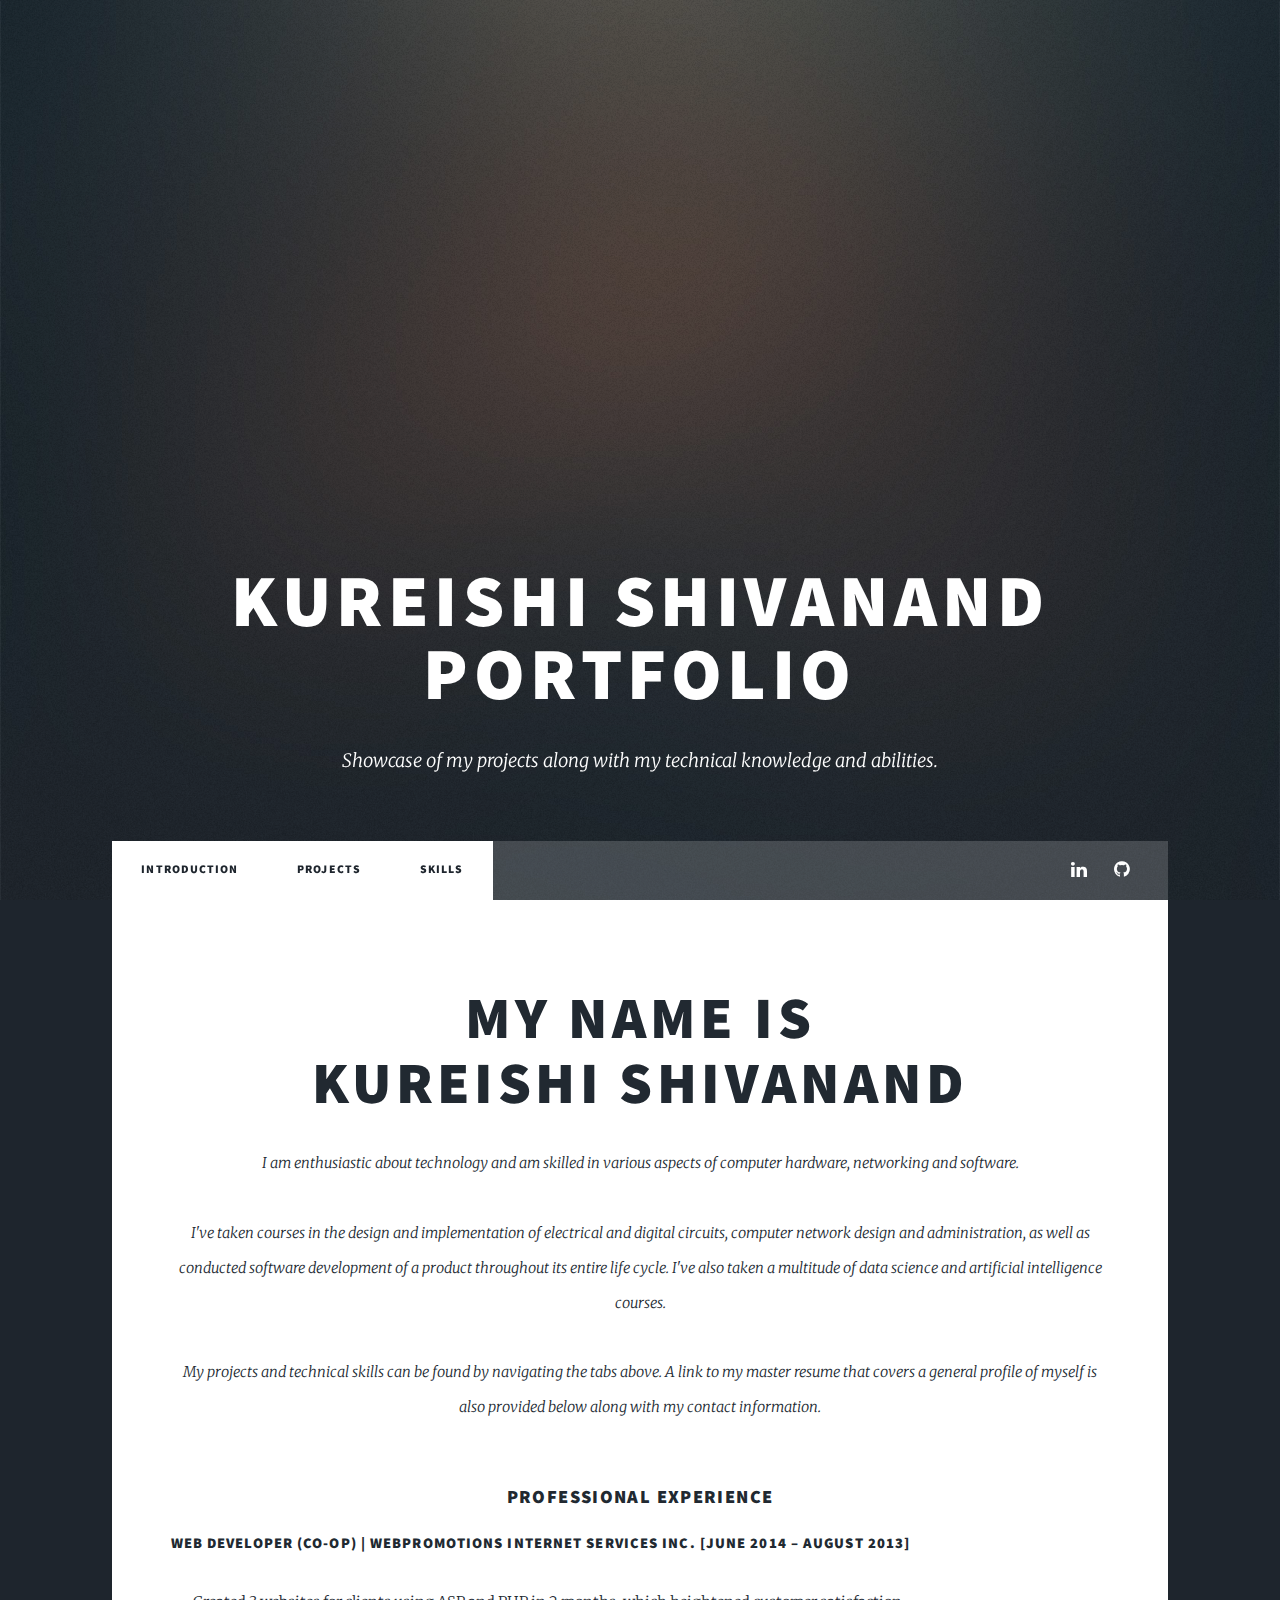
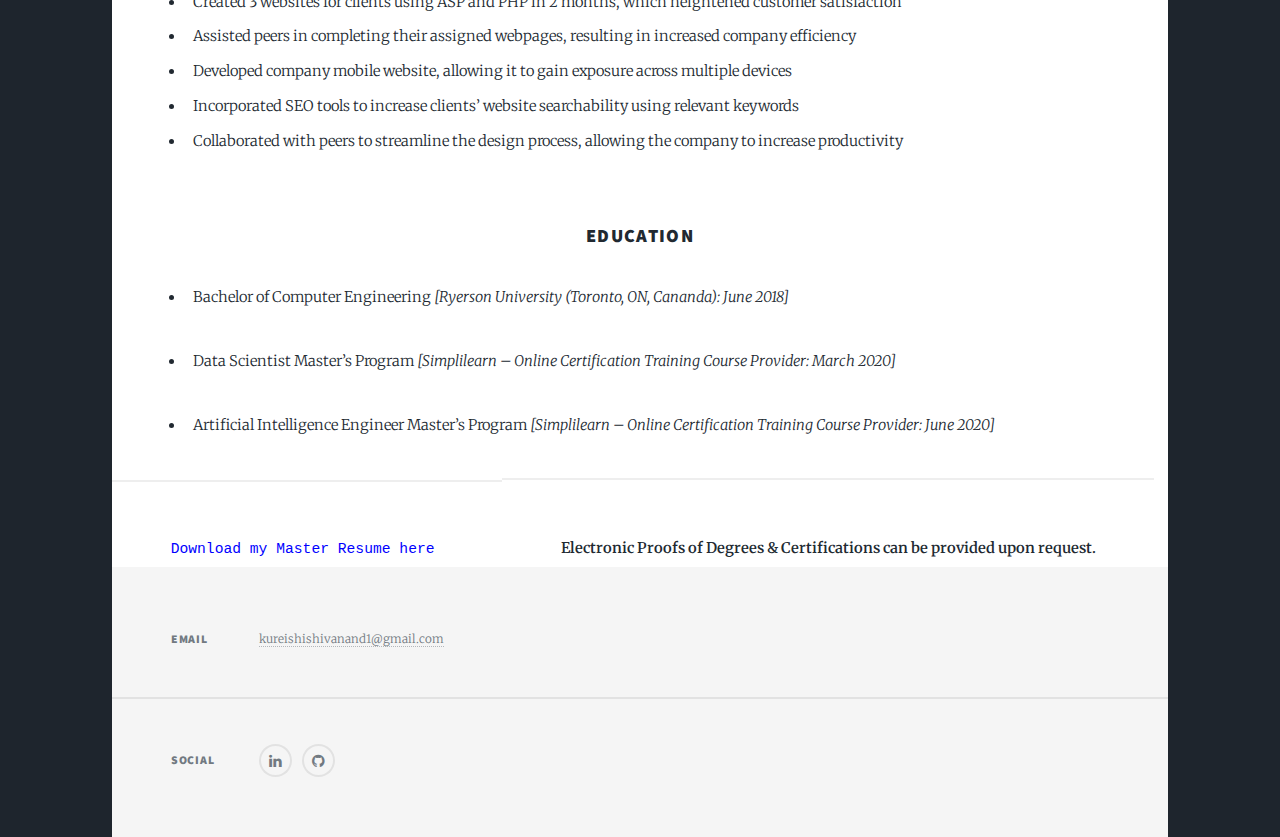
==== index.html @ e2139a53 "add note" ====
<!DOCTYPE html>
<!--
	Massively by HTML5 UP
	html5up.net | @ajlkn
	Free for personal and commercial use under the CCA 3.0 license (html5up.net/license)
-->
<html>

<head>
  <title>Kureishi Shivanand - Introduction</title>
  <meta charset="utf-8" />
  <meta name="viewport" content="width=device-width, initial-scale=1, user-scalable=no" />
  <link rel="shortcut icon" type="image/x-icon" href="favicon.ico" />
  <link rel="stylesheet" href="assets/css/main.css" />
  <noscript>
    <link rel="stylesheet" href="assets/css/noscript.css" /></noscript>
</head>

<body class="is-preload">
  <!-- Wrapper -->
  <div id="wrapper" class="fade-in">
    <!-- Intro -->
    <div id="intro">
      <h1>Kureishi Shivanand<br /> Portfolio</h1>
      <p>Showcase of my projects along with my technical knowledge and abilities.</p>
      <!-- <ul class="actions">
        <li>
          <a href="#header" class="button icon solo fa-arrow-down scrolly">Continue</a>
        </li>
      </ul> -->
    </div>

    <!-- Header -->
    <!-- <header id="header">
      <a href="index.html" class="logo">Massively</a>
    </header> -->

    <!-- Nav -->
    <nav id="nav">
      <ul class="links">
        <li class="active"><a href="index.html">Introduction</a></li>
        <li class="active"><a href="second.html">Projects</a></li>
        <li class="active"><a href="third.html">Skills</a></li>
      </ul>
      <!--use icon fa-(social media)-->
      <ul class="icons">
        <li>
          <a href="http://www.linkedin.com/in/kureishishivanand" target="_blank" class="icon alt fa-linkedin"
            title="LinkedIn Profile"><span class="label">LinkedIn</span></a>
        </li>
        <li>
          <a href="https://github.com/Kureishi" target="_blank" class="icon alt fa-github" title="GitHub"><span
              class="label">GitHub</span></a>
        </li>
      </ul>
    </nav>

    <!-- Main -->
    <div id="main">
      <!-- Featured Post -->
      <article class="post featured">
        <header class="major">
          <h2>
            My Name is<br />
            Kureishi Shivanand
          </h2>
          <p>
            I am enthusiastic about technology and am skilled in various aspects of computer hardware, networking and software.
            <br /><br />
            I've taken courses in the design and implementation of electrical and digital circuits, computer network design
            and administration, as well as conducted software development of a product throughout its entire life cycle.
            I've also taken a multitude of data science and artificial intelligence courses.
            <br /><br />
            My projects and technical skills can be found by navigating the tabs above. A link to my master resume that
            covers a general profile of myself is also provided below along with my contact information.
          </p>
        </header>
        <!-- <a href="#" class="image main"><img src="images/pic01.jpg" alt="" /></a>
        <ul class="actions special">
          <li><a href="#" class="button large">Check it out</a></li>
        </ul> -->

        <h3>Professional Experience</h3>
        <h4 style="text-align:left">
          Web Developer (Co-Op) | WebPromotions Internet Services INC. [June 2014 – August 2013]
        </h4>
        <p>
          <ul>
            <li style="text-align:left">Created 3 websites for clients using ASP and PHP in 2 months, which heightened
              customer satisfaction</li>
            <li style="text-align:left">Assisted peers in completing their assigned webpages, resulting in increased
              company efficiency</li>
            <li style="text-align:left">Developed company mobile website, allowing it to gain exposure across multiple
              devices</li>
            <li style="text-align:left">Incorporated SEO tools to increase clients’ website searchability using relevant
              keywords</li>
            <li style="text-align:left">Collaborated with peers to streamline the design process, allowing the company
              to increase productivity</li>
          </ul>
        </p>

        <br />

        <h3>Education</h3>
        <p>
          <ul>
            <li style="text-align:left">Bachelor of Computer Engineering 
              <i>[Ryerson University (Toronto, ON, Cananda): June 2018]</i></li>
          </ul>
          <ul>
            <li style="text-align:left">Data Scientist Master’s Program 
              <i>[Simplilearn – Online Certification Training Course Provider: March 2020]</i></li>
          </ul>
          <ul>
            <li style="text-align:left">Artificial Intelligence Engineer Master’s Program 
              <i>[Simplilearn – Online Certification Training Course Provider: June 2020]</i></li>
          </ul>
        </p>
      </article>

      <a style="color:blue; font-family:courier;"
        href="https://kureishi.github.io/portfolio/files/Kureishi_Shivanand_Master_Resume.pdf">Download
        my Master Resume here
      </a>
      <b>Electronic Proofs of Degrees & Certifications can be provided upon request.</b>

      <!-- Footer - Pagination-->
      <!-- <footer> -->
      <!-- <div class="pagination"> -->
      <!-- Leave commented even when uncomment this section: <a href="#" class="previous">Prev</a>-->
      <!-- <a href="#" class="page active">1</a> -->
      <!-- <a href="#" class="page">2</a> -->
      <!-- <a href="#" class="page">3</a> -->
      <!-- <span class="extra">&hellip;</span> -->
      <!-- <a href="#" class="page">8</a> -->
      <!-- <a href="#" class="page">9</a> -->
      <!-- <a href="#" class="page">10</a> -->
      <!-- <a href="#" class="next">Next</a> -->
      <!-- </div> -->
      <!-- </footer> -->
    </div>

    <!-- Footer -->
    <footer id="footer">
      <!-- <section>
        <form method="post" action="#">
          <div class="fields">
            <div class="field">
              <label for="name">Name</label>
              <input type="text" name="name" id="name" />
            </div>
            <div class="field">
              <label for="email">Email</label>
              <input type="text" name="email" id="email" />
            </div>
            <div class="field">
              <label for="message">Message</label>
              <textarea name="message" id="message" rows="3"></textarea>
            </div>
          </div>
          <ul class="actions">
            <li><input type="submit" value="Send Message" /></li>
          </ul>
        </form>
      </section> -->
      <section class="split contact">
        <section>
          <h3>Email</h3>
          <p><a href="#">kureishishivanand1@gmail.com</a></p>
        </section>
        <section>
          <h3>Social</h3>
          <ul class="icons alt">
            <li>
              <a href="http://www.linkedin.com/in/kureishishivanand" target="_blank" class="icon alt fa-linkedin"
                title="LinkedIn Profile"><span class="label">LinkedIn</span></a>
            </li>
            <li>
              <a href="https://github.com/Kureishi" target="_blank" class="icon alt fa-github" title="GitHub"><span
                  class="label">GitHub</span></a>
            </li>
          </ul>
        </section>
      </section>
    </footer>

    <!-- Copyright -->
    <!-- <div id="copyright">
      <ul>
        <li>&copy; Untitled</li>
        <li>Design: <a href="https://html5up.net">HTML5 UP</a></li>
      </ul>
    </div> -->
  </div>

  <!-- Scripts -->
  <script src="assets/js/jquery.min.js"></script>
  <script src="assets/js/jquery.scrollex.min.js"></script>
  <script src="assets/js/jquery.scrolly.min.js"></script>
  <script src="assets/js/browser.min.js"></script>
  <script src="assets/js/breakpoints.min.js"></script>
  <script src="assets/js/util.js"></script>
  <script src="assets/js/main.js"></script>
</body>

</html>
---- assets/css/main.css ----
@import url(font-awesome.min.css);
@import url("https://fonts.googleapis.com/css?family=Merriweather:300,700,300italic,700italic|Source+Sans+Pro:900");

/*
	Massively by HTML5 UP
	html5up.net | @ajlkn
	Free for personal and commercial use under the CCA 3.0 license (html5up.net/license)
*/

html, body, div, span, applet, object,
iframe, h1, h2, h3, h4, h5, h6, p, blockquote,
pre, a, abbr, acronym, address, big, cite,
code, del, dfn, em, img, ins, kbd, q, s, samp,
small, strike, strong, sub, sup, tt, var, b,
u, i, center, dl, dt, dd, ol, ul, li, fieldset,
form, label, legend, table, caption, tbody,
tfoot, thead, tr, th, td, article, aside,
canvas, details, embed, figure, figcaption,
footer, header, hgroup, menu, nav, output, ruby,
section, summary, time, mark, audio, video {
	margin: 0;
	padding: 0;
	border: 0;
	font-size: 100%;
	font: inherit;
	vertical-align: baseline;}

article, aside, details, figcaption, figure,
footer, header, hgroup, menu, nav, section {
	display: block;}

body {
	line-height: 1;
}

ol, ul {
	list-style: none;
}

blockquote, q {
	quotes: none;
}

	blockquote:before, blockquote:after, q:before, q:after {
		content: '';
		content: none;
	}

table {
	border-collapse: collapse;
	border-spacing: 0;
}

body {
	-webkit-text-size-adjust: none;
}

mark {
	background-color: transparent;
	color: inherit;
}

input::-moz-focus-inner {
	border: 0;
	padding: 0;
}

input, select, textarea {
	-moz-appearance: none;
	-webkit-appearance: none;
	-ms-appearance: none;
	appearance: none;
}

/* Basic */

	@-ms-viewport {
		width: device-width;
	}

	body {
		-ms-overflow-style: scrollbar;
	}

	@media screen and (max-width: 480px) {

		html, body {
			min-width: 320px;
		}

	}

	html {
		box-sizing: border-box;
	}

	*, *:before, *:after {
		box-sizing: inherit;
	}

	body {
		background-color: #1e252d;
	}

		body.is-preload *, body.is-preload *:before, body.is-preload *:after {
			-moz-animation: none !important;
			-webkit-animation: none !important;
			-ms-animation: none !important;
			animation: none !important;
			-moz-transition: none !important;
			-webkit-transition: none !important;
			-ms-transition: none !important;
			transition: none !important;
		}

/* Type */

	html {
		font-size: 16pt;
	}

		@media screen and (max-width: 1680px) {

			html {
				font-size: 12pt;
			}

		}

		@media screen and (max-width: 1280px) {

			html {
				font-size: 11pt;
			}

		}

		@media screen and (max-width: 360px) {

			html {
				font-size: 10pt;
			}

		}

	body {
		color: #212931;
	}

	body, input, select, textarea {
		font-family: "Merriweather", Georgia, serif;
		font-weight: 300;
		font-size: 1rem;
		line-height: 2.375;
	}

	a {
		-moz-transition: color 0.2s ease-in-out, background-color 0.2s ease-in-out, border-color 0.2s ease-in-out, box-shadow 0.2s ease-in-out;
		-webkit-transition: color 0.2s ease-in-out, background-color 0.2s ease-in-out, border-color 0.2s ease-in-out, box-shadow 0.2s ease-in-out;
		-ms-transition: color 0.2s ease-in-out, background-color 0.2s ease-in-out, border-color 0.2s ease-in-out, box-shadow 0.2s ease-in-out;
		transition: color 0.2s ease-in-out, background-color 0.2s ease-in-out, border-color 0.2s ease-in-out, box-shadow 0.2s ease-in-out;
		border-bottom: dotted 1px;
		text-decoration: none;
	}

		a:hover {
			border-bottom-color: transparent;
		}

	strong, b {
		font-weight: 600;
	}

	em, i {
		font-style: italic;
	}

	p {
		text-align: justify;
		margin: 0 0 2rem 0;
	}

	h1, h2, h3, h4, h5, h6 {
		font-family: "Source Sans Pro", Helvetica, sans-serif;
		font-weight: 900;
		line-height: 1.5;
		letter-spacing: 0.075em;
		text-transform: uppercase;
		margin: 0 0 1rem 0;
	}

		h1 a, h2 a, h3 a, h4 a, h5 a, h6 a {
			border-bottom: 0;
			color: inherit;
			text-decoration: none;
		}

	h1 {
		font-size: 4rem;
		line-height: 1.1;
		margin: 0 0 2rem 0;
	}

	h2 {
		font-size: 1.75rem;
		line-height: 1.3;
		margin: 0 0 1.5rem 0;
	}

	h3 {
		font-size: 1.25rem;
		margin: 0 0 1.5rem 0;
	}

	h4 {
		font-size: 1rem;
	}

	h5 {
		font-size: 0.9rem;
	}

	h6 {
		font-size: 0.8rem;
	}

	sub {
		font-size: 0.8rem;
		position: relative;
		top: 0.5rem;
	}

	sup {
		font-size: 0.8rem;
		position: relative;
		top: -0.5rem;
	}

	blockquote {
		border-left: solid 4px;
		font-style: italic;
		margin: 0 0 2rem 0;
		padding: 0.5rem 0 0.5rem 2rem;
	}

	code {
		border: solid 2px;
		font-family: "Courier New", monospace;
		font-size: 0.9rem;
		margin: 0 0.25rem;
		padding: 0.25rem 0.65rem;
	}

	pre {
		-webkit-overflow-scrolling: touch;
		font-family: "Courier New", monospace;
		font-size: 0.9rem;
		margin: 0 0 2rem 0;
	}

		pre code {
			display: block;
			line-height: 1.75;
			padding: 1rem 1.5rem;
			overflow-x: auto;
		}

	hr {
		border: 0;
		border-bottom: solid 2px;
		margin: 3rem 0;
	}

		hr.major {
			margin: 5rem 0;
		}

	.align-left {
		text-align: left;
	}

	.align-center {
		text-align: center;
	}

	.align-right {
		text-align: right;
	}

	input, select, textarea {
		color: #212931;
	}

	a {
		color: #212931;
		border-bottom-color: rgba(33, 41, 49, 0.5);
	}

		a:hover {
			border-bottom-color: transparent;
			color: #18bfef !important;
		}

	strong, b {
		color: #212931;
	}

	h1, h2, h3, h4, h5, h6 {
		color: #212931;
	}

	blockquote {
		border-left-color: #eeeeee;
	}

	code {
		background: rgba(220, 220, 220, 0.25);
		border-color: #eeeeee;
	}

	hr {
		border-bottom-color: #eeeeee;
	}

/* Row */

	.row {
		display: flex;
		flex-wrap: wrap;
		box-sizing: border-box;
		align-items: stretch;
	}

		.row > * {
			box-sizing: border-box;
		}

		.row.gtr-uniform > * > :last-child {
			margin-bottom: 0;
		}

		.row.aln-left {
			justify-content: flex-start;
		}

		.row.aln-center {
			justify-content: center;
		}

		.row.aln-right {
			justify-content: flex-end;
		}

		.row.aln-top {
			align-items: flex-start;
		}

		.row.aln-middle {
			align-items: center;
		}

		.row.aln-bottom {
			align-items: flex-end;
		}

		.row > .imp {
			order: -1;
		}

		.row > .col-1 {
			width: 8.3333333333%;
		}

		.row > .off-1 {
			margin-left: 8.3333333333%;
		}

		.row > .col-2 {
			width: 16.6666666667%;
		}

		.row > .off-2 {
			margin-left: 16.6666666667%;
		}

		.row > .col-3 {
			width: 25%;
		}

		.row > .off-3 {
			margin-left: 25%;
		}

		.row > .col-4 {
			width: 33.3333333333%;
		}

		.row > .off-4 {
			margin-left: 33.3333333333%;
		}

		.row > .col-5 {
			width: 41.6666666667%;
		}

		.row > .off-5 {
			margin-left: 41.6666666667%;
		}

		.row > .col-6 {
			width: 50%;
		}

		.row > .off-6 {
			margin-left: 50%;
		}

		.row > .col-7 {
			width: 58.3333333333%;
		}

		.row > .off-7 {
			margin-left: 58.3333333333%;
		}

		.row > .col-8 {
			width: 66.6666666667%;
		}

		.row > .off-8 {
			margin-left: 66.6666666667%;
		}

		.row > .col-9 {
			width: 75%;
		}

		.row > .off-9 {
			margin-left: 75%;
		}

		.row > .col-10 {
			width: 83.3333333333%;
		}

		.row > .off-10 {
			margin-left: 83.3333333333%;
		}

		.row > .col-11 {
			width: 91.6666666667%;
		}

		.row > .off-11 {
			margin-left: 91.6666666667%;
		}

		.row > .col-12 {
			width: 100%;
		}

		.row > .off-12 {
			margin-left: 100%;
		}

		.row.gtr-0 {
			margin-top: 0;
			margin-left: 0rem;
		}

			.row.gtr-0 > * {
				padding: 0 0 0 0rem;
			}

			.row.gtr-0.gtr-uniform {
				margin-top: 0rem;
			}

				.row.gtr-0.gtr-uniform > * {
					padding-top: 0rem;
				}

		.row.gtr-25 {
			margin-top: 0;
			margin-left: -0.375rem;
		}

			.row.gtr-25 > * {
				padding: 0 0 0 0.375rem;
			}

			.row.gtr-25.gtr-uniform {
				margin-top: -0.375rem;
			}

				.row.gtr-25.gtr-uniform > * {
					padding-top: 0.375rem;
				}

		.row.gtr-50 {
			margin-top: 0;
			margin-left: -0.75rem;
		}

			.row.gtr-50 > * {
				padding: 0 0 0 0.75rem;
			}

			.row.gtr-50.gtr-uniform {
				margin-top: -0.75rem;
			}

				.row.gtr-50.gtr-uniform > * {
					padding-top: 0.75rem;
				}

		.row {
			margin-top: 0;
			margin-left: -1.5rem;
		}

			.row > * {
				padding: 0 0 0 1.5rem;
			}

			.row.gtr-uniform {
				margin-top: -1.5rem;
			}

				.row.gtr-uniform > * {
					padding-top: 1.5rem;
				}

		.row.gtr-150 {
			margin-top: 0;
			margin-left: -2.25rem;
		}

			.row.gtr-150 > * {
				padding: 0 0 0 2.25rem;
			}

			.row.gtr-150.gtr-uniform {
				margin-top: -2.25rem;
			}

				.row.gtr-150.gtr-uniform > * {
					padding-top: 2.25rem;
				}

		.row.gtr-200 {
			margin-top: 0;
			margin-left: -3rem;
		}

			.row.gtr-200 > * {
				padding: 0 0 0 3rem;
			}

			.row.gtr-200.gtr-uniform {
				margin-top: -3rem;
			}

				.row.gtr-200.gtr-uniform > * {
					padding-top: 3rem;
				}

		@media screen and (max-width: 1680px) {

			.row {
				display: flex;
				flex-wrap: wrap;
				box-sizing: border-box;
				align-items: stretch;
			}

				.row > * {
					box-sizing: border-box;
				}

				.row.gtr-uniform > * > :last-child {
					margin-bottom: 0;
				}

				.row.aln-left {
					justify-content: flex-start;
				}

				.row.aln-center {
					justify-content: center;
				}

				.row.aln-right {
					justify-content: flex-end;
				}

				.row.aln-top {
					align-items: flex-start;
				}

				.row.aln-middle {
					align-items: center;
				}

				.row.aln-bottom {
					align-items: flex-end;
				}

				.row > .imp-xlarge {
					order: -1;
				}

				.row > .col-1-xlarge {
					width: 8.3333333333%;
				}

				.row > .off-1-xlarge {
					margin-left: 8.3333333333%;
				}

				.row > .col-2-xlarge {
					width: 16.6666666667%;
				}

				.row > .off-2-xlarge {
					margin-left: 16.6666666667%;
				}

				.row > .col-3-xlarge {
					width: 25%;
				}

				.row > .off-3-xlarge {
					margin-left: 25%;
				}

				.row > .col-4-xlarge {
					width: 33.3333333333%;
				}

				.row > .off-4-xlarge {
					margin-left: 33.3333333333%;
				}

				.row > .col-5-xlarge {
					width: 41.6666666667%;
				}

				.row > .off-5-xlarge {
					margin-left: 41.6666666667%;
				}

				.row > .col-6-xlarge {
					width: 50%;
				}

				.row > .off-6-xlarge {
					margin-left: 50%;
				}

				.row > .col-7-xlarge {
					width: 58.3333333333%;
				}

				.row > .off-7-xlarge {
					margin-left: 58.3333333333%;
				}

				.row > .col-8-xlarge {
					width: 66.6666666667%;
				}

				.row > .off-8-xlarge {
					margin-left: 66.6666666667%;
				}

				.row > .col-9-xlarge {
					width: 75%;
				}

				.row > .off-9-xlarge {
					margin-left: 75%;
				}

				.row > .col-10-xlarge {
					width: 83.3333333333%;
				}

				.row > .off-10-xlarge {
					margin-left: 83.3333333333%;
				}

				.row > .col-11-xlarge {
					width: 91.6666666667%;
				}

				.row > .off-11-xlarge {
					margin-left: 91.6666666667%;
				}

				.row > .col-12-xlarge {
					width: 100%;
				}

				.row > .off-12-xlarge {
					margin-left: 100%;
				}

				.row.gtr-0 {
					margin-top: 0;
					margin-left: 0rem;
				}

					.row.gtr-0 > * {
						padding: 0 0 0 0rem;
					}

					.row.gtr-0.gtr-uniform {
						margin-top: 0rem;
					}

						.row.gtr-0.gtr-uniform > * {
							padding-top: 0rem;
						}

				.row.gtr-25 {
					margin-top: 0;
					margin-left: -0.375rem;
				}

					.row.gtr-25 > * {
						padding: 0 0 0 0.375rem;
					}

					.row.gtr-25.gtr-uniform {
						margin-top: -0.375rem;
					}

						.row.gtr-25.gtr-uniform > * {
							padding-top: 0.375rem;
						}

				.row.gtr-50 {
					margin-top: 0;
					margin-left: -0.75rem;
				}

					.row.gtr-50 > * {
						padding: 0 0 0 0.75rem;
					}

					.row.gtr-50.gtr-uniform {
						margin-top: -0.75rem;
					}

						.row.gtr-50.gtr-uniform > * {
							padding-top: 0.75rem;
						}

				.row {
					margin-top: 0;
					margin-left: -1.5rem;
				}

					.row > * {
						padding: 0 0 0 1.5rem;
					}

					.row.gtr-uniform {
						margin-top: -1.5rem;
					}

						.row.gtr-uniform > * {
							padding-top: 1.5rem;
						}

				.row.gtr-150 {
					margin-top: 0;
					margin-left: -2.25rem;
				}

					.row.gtr-150 > * {
						padding: 0 0 0 2.25rem;
					}

					.row.gtr-150.gtr-uniform {
						margin-top: -2.25rem;
					}

						.row.gtr-150.gtr-uniform > * {
							padding-top: 2.25rem;
						}

				.row.gtr-200 {
					margin-top: 0;
					margin-left: -3rem;
				}

					.row.gtr-200 > * {
						padding: 0 0 0 3rem;
					}

					.row.gtr-200.gtr-uniform {
						margin-top: -3rem;
					}

						.row.gtr-200.gtr-uniform > * {
							padding-top: 3rem;
						}

		}

		@media screen and (max-width: 1280px) {

			.row {
				display: flex;
				flex-wrap: wrap;
				box-sizing: border-box;
				align-items: stretch;
			}

				.row > * {
					box-sizing: border-box;
				}

				.row.gtr-uniform > * > :last-child {
					margin-bottom: 0;
				}

				.row.aln-left {
					justify-content: flex-start;
				}

				.row.aln-center {
					justify-content: center;
				}

				.row.aln-right {
					justify-content: flex-end;
				}

				.row.aln-top {
					align-items: flex-start;
				}

				.row.aln-middle {
					align-items: center;
				}

				.row.aln-bottom {
					align-items: flex-end;
				}

				.row > .imp-large {
					order: -1;
				}

				.row > .col-1-large {
					width: 8.3333333333%;
				}

				.row > .off-1-large {
					margin-left: 8.3333333333%;
				}

				.row > .col-2-large {
					width: 16.6666666667%;
				}

				.row > .off-2-large {
					margin-left: 16.6666666667%;
				}

				.row > .col-3-large {
					width: 25%;
				}

				.row > .off-3-large {
					margin-left: 25%;
				}

				.row > .col-4-large {
					width: 33.3333333333%;
				}

				.row > .off-4-large {
					margin-left: 33.3333333333%;
				}

				.row > .col-5-large {
					width: 41.6666666667%;
				}

				.row > .off-5-large {
					margin-left: 41.6666666667%;
				}

				.row > .col-6-large {
					width: 50%;
				}

				.row > .off-6-large {
					margin-left: 50%;
				}

				.row > .col-7-large {
					width: 58.3333333333%;
				}

				.row > .off-7-large {
					margin-left: 58.3333333333%;
				}

				.row > .col-8-large {
					width: 66.6666666667%;
				}

				.row > .off-8-large {
					margin-left: 66.6666666667%;
				}

				.row > .col-9-large {
					width: 75%;
				}

				.row > .off-9-large {
					margin-left: 75%;
				}

				.row > .col-10-large {
					width: 83.3333333333%;
				}

				.row > .off-10-large {
					margin-left: 83.3333333333%;
				}

				.row > .col-11-large {
					width: 91.6666666667%;
				}

				.row > .off-11-large {
					margin-left: 91.6666666667%;
				}

				.row > .col-12-large {
					width: 100%;
				}

				.row > .off-12-large {
					margin-left: 100%;
				}

				.row.gtr-0 {
					margin-top: 0;
					margin-left: 0rem;
				}

					.row.gtr-0 > * {
						padding: 0 0 0 0rem;
					}

					.row.gtr-0.gtr-uniform {
						margin-top: 0rem;
					}

						.row.gtr-0.gtr-uniform > * {
							padding-top: 0rem;
						}

				.row.gtr-25 {
					margin-top: 0;
					margin-left: -0.375rem;
				}

					.row.gtr-25 > * {
						padding: 0 0 0 0.375rem;
					}

					.row.gtr-25.gtr-uniform {
						margin-top: -0.375rem;
					}

						.row.gtr-25.gtr-uniform > * {
							padding-top: 0.375rem;
						}

				.row.gtr-50 {
					margin-top: 0;
					margin-left: -0.75rem;
				}

					.row.gtr-50 > * {
						padding: 0 0 0 0.75rem;
					}

					.row.gtr-50.gtr-uniform {
						margin-top: -0.75rem;
					}

						.row.gtr-50.gtr-uniform > * {
							padding-top: 0.75rem;
						}

				.row {
					margin-top: 0;
					margin-left: -1.5rem;
				}

					.row > * {
						padding: 0 0 0 1.5rem;
					}

					.row.gtr-uniform {
						margin-top: -1.5rem;
					}

						.row.gtr-uniform > * {
							padding-top: 1.5rem;
						}

				.row.gtr-150 {
					margin-top: 0;
					margin-left: -2.25rem;
				}

					.row.gtr-150 > * {
						padding: 0 0 0 2.25rem;
					}

					.row.gtr-150.gtr-uniform {
						margin-top: -2.25rem;
					}

						.row.gtr-150.gtr-uniform > * {
							padding-top: 2.25rem;
						}

				.row.gtr-200 {
					margin-top: 0;
					margin-left: -3rem;
				}

					.row.gtr-200 > * {
						padding: 0 0 0 3rem;
					}

					.row.gtr-200.gtr-uniform {
						margin-top: -3rem;
					}

						.row.gtr-200.gtr-uniform > * {
							padding-top: 3rem;
						}

		}

		@media screen and (max-width: 980px) {

			.row {
				display: flex;
				flex-wrap: wrap;
				box-sizing: border-box;
				align-items: stretch;
			}

				.row > * {
					box-sizing: border-box;
				}

				.row.gtr-uniform > * > :last-child {
					margin-bottom: 0;
				}

				.row.aln-left {
					justify-content: flex-start;
				}

				.row.aln-center {
					justify-content: center;
				}

				.row.aln-right {
					justify-content: flex-end;
				}

				.row.aln-top {
					align-items: flex-start;
				}

				.row.aln-middle {
					align-items: center;
				}

				.row.aln-bottom {
					align-items: flex-end;
				}

				.row > .imp-medium {
					order: -1;
				}

				.row > .col-1-medium {
					width: 8.3333333333%;
				}

				.row > .off-1-medium {
					margin-left: 8.3333333333%;
				}

				.row > .col-2-medium {
					width: 16.6666666667%;
				}

				.row > .off-2-medium {
					margin-left: 16.6666666667%;
				}

				.row > .col-3-medium {
					width: 25%;
				}

				.row > .off-3-medium {
					margin-left: 25%;
				}

				.row > .col-4-medium {
					width: 33.3333333333%;
				}

				.row > .off-4-medium {
					margin-left: 33.3333333333%;
				}

				.row > .col-5-medium {
					width: 41.6666666667%;
				}

				.row > .off-5-medium {
					margin-left: 41.6666666667%;
				}

				.row > .col-6-medium {
					width: 50%;
				}

				.row > .off-6-medium {
					margin-left: 50%;
				}

				.row > .col-7-medium {
					width: 58.3333333333%;
				}

				.row > .off-7-medium {
					margin-left: 58.3333333333%;
				}

				.row > .col-8-medium {
					width: 66.6666666667%;
				}

				.row > .off-8-medium {
					margin-left: 66.6666666667%;
				}

				.row > .col-9-medium {
					width: 75%;
				}

				.row > .off-9-medium {
					margin-left: 75%;
				}

				.row > .col-10-medium {
					width: 83.3333333333%;
				}

				.row > .off-10-medium {
					margin-left: 83.3333333333%;
				}

				.row > .col-11-medium {
					width: 91.6666666667%;
				}

				.row > .off-11-medium {
					margin-left: 91.6666666667%;
				}

				.row > .col-12-medium {
					width: 100%;
				}

				.row > .off-12-medium {
					margin-left: 100%;
				}

				.row.gtr-0 {
					margin-top: 0;
					margin-left: 0rem;
				}

					.row.gtr-0 > * {
						padding: 0 0 0 0rem;
					}

					.row.gtr-0.gtr-uniform {
						margin-top: 0rem;
					}

						.row.gtr-0.gtr-uniform > * {
							padding-top: 0rem;
						}

				.row.gtr-25 {
					margin-top: 0;
					margin-left: -0.375rem;
				}

					.row.gtr-25 > * {
						padding: 0 0 0 0.375rem;
					}

					.row.gtr-25.gtr-uniform {
						margin-top: -0.375rem;
					}

						.row.gtr-25.gtr-uniform > * {
							padding-top: 0.375rem;
						}

				.row.gtr-50 {
					margin-top: 0;
					margin-left: -0.75rem;
				}

					.row.gtr-50 > * {
						padding: 0 0 0 0.75rem;
					}

					.row.gtr-50.gtr-uniform {
						margin-top: -0.75rem;
					}

						.row.gtr-50.gtr-uniform > * {
							padding-top: 0.75rem;
						}

				.row {
					margin-top: 0;
					margin-left: -1.5rem;
				}

					.row > * {
						padding: 0 0 0 1.5rem;
					}

					.row.gtr-uniform {
						margin-top: -1.5rem;
					}

						.row.gtr-uniform > * {
							padding-top: 1.5rem;
						}

				.row.gtr-150 {
					margin-top: 0;
					margin-left: -2.25rem;
				}

					.row.gtr-150 > * {
						padding: 0 0 0 2.25rem;
					}

					.row.gtr-150.gtr-uniform {
						margin-top: -2.25rem;
					}

						.row.gtr-150.gtr-uniform > * {
							padding-top: 2.25rem;
						}

				.row.gtr-200 {
					margin-top: 0;
					margin-left: -3rem;
				}

					.row.gtr-200 > * {
						padding: 0 0 0 3rem;
					}

					.row.gtr-200.gtr-uniform {
						margin-top: -3rem;
					}

						.row.gtr-200.gtr-uniform > * {
							padding-top: 3rem;
						}

		}

		@media screen and (max-width: 736px) {

			.row {
				display: flex;
				flex-wrap: wrap;
				box-sizing: border-box;
				align-items: stretch;
			}

				.row > * {
					box-sizing: border-box;
				}

				.row.gtr-uniform > * > :last-child {
					margin-bottom: 0;
				}

				.row.aln-left {
					justify-content: flex-start;
				}

				.row.aln-center {
					justify-content: center;
				}

				.row.aln-right {
					justify-content: flex-end;
				}

				.row.aln-top {
					align-items: flex-start;
				}

				.row.aln-middle {
					align-items: center;
				}

				.row.aln-bottom {
					align-items: flex-end;
				}

				.row > .imp-small {
					order: -1;
				}

				.row > .col-1-small {
					width: 8.3333333333%;
				}

				.row > .off-1-small {
					margin-left: 8.3333333333%;
				}

				.row > .col-2-small {
					width: 16.6666666667%;
				}

				.row > .off-2-small {
					margin-left: 16.6666666667%;
				}

				.row > .col-3-small {
					width: 25%;
				}

				.row > .off-3-small {
					margin-left: 25%;
				}

				.row > .col-4-small {
					width: 33.3333333333%;
				}

				.row > .off-4-small {
					margin-left: 33.3333333333%;
				}

				.row > .col-5-small {
					width: 41.6666666667%;
				}

				.row > .off-5-small {
					margin-left: 41.6666666667%;
				}

				.row > .col-6-small {
					width: 50%;
				}

				.row > .off-6-small {
					margin-left: 50%;
				}

				.row > .col-7-small {
					width: 58.3333333333%;
				}

				.row > .off-7-small {
					margin-left: 58.3333333333%;
				}

				.row > .col-8-small {
					width: 66.6666666667%;
				}

				.row > .off-8-small {
					margin-left: 66.6666666667%;
				}

				.row > .col-9-small {
					width: 75%;
				}

				.row > .off-9-small {
					margin-left: 75%;
				}

				.row > .col-10-small {
					width: 83.3333333333%;
				}

				.row > .off-10-small {
					margin-left: 83.3333333333%;
				}

				.row > .col-11-small {
					width: 91.6666666667%;
				}

				.row > .off-11-small {
					margin-left: 91.6666666667%;
				}

				.row > .col-12-small {
					width: 100%;
				}

				.row > .off-12-small {
					margin-left: 100%;
				}

				.row.gtr-0 {
					margin-top: 0;
					margin-left: 0rem;
				}

					.row.gtr-0 > * {
						padding: 0 0 0 0rem;
					}

					.row.gtr-0.gtr-uniform {
						margin-top: 0rem;
					}

						.row.gtr-0.gtr-uniform > * {
							padding-top: 0rem;
						}

				.row.gtr-25 {
					margin-top: 0;
					margin-left: -0.375rem;
				}

					.row.gtr-25 > * {
						padding: 0 0 0 0.375rem;
					}

					.row.gtr-25.gtr-uniform {
						margin-top: -0.375rem;
					}

						.row.gtr-25.gtr-uniform > * {
							padding-top: 0.375rem;
						}

				.row.gtr-50 {
					margin-top: 0;
					margin-left: -0.75rem;
				}

					.row.gtr-50 > * {
						padding: 0 0 0 0.75rem;
					}

					.row.gtr-50.gtr-uniform {
						margin-top: -0.75rem;
					}

						.row.gtr-50.gtr-uniform > * {
							padding-top: 0.75rem;
						}

				.row {
					margin-top: 0;
					margin-left: -1.5rem;
				}

					.row > * {
						padding: 0 0 0 1.5rem;
					}

					.row.gtr-uniform {
						margin-top: -1.5rem;
					}

						.row.gtr-uniform > * {
							padding-top: 1.5rem;
						}

				.row.gtr-150 {
					margin-top: 0;
					margin-left: -2.25rem;
				}

					.row.gtr-150 > * {
						padding: 0 0 0 2.25rem;
					}

					.row.gtr-150.gtr-uniform {
						margin-top: -2.25rem;
					}

						.row.gtr-150.gtr-uniform > * {
							padding-top: 2.25rem;
						}

				.row.gtr-200 {
					margin-top: 0;
					margin-left: -3rem;
				}

					.row.gtr-200 > * {
						padding: 0 0 0 3rem;
					}

					.row.gtr-200.gtr-uniform {
						margin-top: -3rem;
					}

						.row.gtr-200.gtr-uniform > * {
							padding-top: 3rem;
						}

		}

		@media screen and (max-width: 480px) {

			.row {
				display: flex;
				flex-wrap: wrap;
				box-sizing: border-box;
				align-items: stretch;
			}

				.row > * {
					box-sizing: border-box;
				}

				.row.gtr-uniform > * > :last-child {
					margin-bottom: 0;
				}

				.row.aln-left {
					justify-content: flex-start;
				}

				.row.aln-center {
					justify-content: center;
				}

				.row.aln-right {
					justify-content: flex-end;
				}

				.row.aln-top {
					align-items: flex-start;
				}

				.row.aln-middle {
					align-items: center;
				}

				.row.aln-bottom {
					align-items: flex-end;
				}

				.row > .imp-xsmall {
					order: -1;
				}

				.row > .col-1-xsmall {
					width: 8.3333333333%;
				}

				.row > .off-1-xsmall {
					margin-left: 8.3333333333%;
				}

				.row > .col-2-xsmall {
					width: 16.6666666667%;
				}

				.row > .off-2-xsmall {
					margin-left: 16.6666666667%;
				}

				.row > .col-3-xsmall {
					width: 25%;
				}

				.row > .off-3-xsmall {
					margin-left: 25%;
				}

				.row > .col-4-xsmall {
					width: 33.3333333333%;
				}

				.row > .off-4-xsmall {
					margin-left: 33.3333333333%;
				}

				.row > .col-5-xsmall {
					width: 41.6666666667%;
				}

				.row > .off-5-xsmall {
					margin-left: 41.6666666667%;
				}

				.row > .col-6-xsmall {
					width: 50%;
				}

				.row > .off-6-xsmall {
					margin-left: 50%;
				}

				.row > .col-7-xsmall {
					width: 58.3333333333%;
				}

				.row > .off-7-xsmall {
					margin-left: 58.3333333333%;
				}

				.row > .col-8-xsmall {
					width: 66.6666666667%;
				}

				.row > .off-8-xsmall {
					margin-left: 66.6666666667%;
				}

				.row > .col-9-xsmall {
					width: 75%;
				}

				.row > .off-9-xsmall {
					margin-left: 75%;
				}

				.row > .col-10-xsmall {
					width: 83.3333333333%;
				}

				.row > .off-10-xsmall {
					margin-left: 83.3333333333%;
				}

				.row > .col-11-xsmall {
					width: 91.6666666667%;
				}

				.row > .off-11-xsmall {
					margin-left: 91.6666666667%;
				}

				.row > .col-12-xsmall {
					width: 100%;
				}

				.row > .off-12-xsmall {
					margin-left: 100%;
				}

				.row.gtr-0 {
					margin-top: 0;
					margin-left: 0rem;
				}

					.row.gtr-0 > * {
						padding: 0 0 0 0rem;
					}

					.row.gtr-0.gtr-uniform {
						margin-top: 0rem;
					}

						.row.gtr-0.gtr-uniform > * {
							padding-top: 0rem;
						}

				.row.gtr-25 {
					margin-top: 0;
					margin-left: -0.375rem;
				}

					.row.gtr-25 > * {
						padding: 0 0 0 0.375rem;
					}

					.row.gtr-25.gtr-uniform {
						margin-top: -0.375rem;
					}

						.row.gtr-25.gtr-uniform > * {
							padding-top: 0.375rem;
						}

				.row.gtr-50 {
					margin-top: 0;
					margin-left: -0.75rem;
				}

					.row.gtr-50 > * {
						padding: 0 0 0 0.75rem;
					}

					.row.gtr-50.gtr-uniform {
						margin-top: -0.75rem;
					}

						.row.gtr-50.gtr-uniform > * {
							padding-top: 0.75rem;
						}

				.row {
					margin-top: 0;
					margin-left: -1.5rem;
				}

					.row > * {
						padding: 0 0 0 1.5rem;
					}

					.row.gtr-uniform {
						margin-top: -1.5rem;
					}

						.row.gtr-uniform > * {
							padding-top: 1.5rem;
						}

				.row.gtr-150 {
					margin-top: 0;
					margin-left: -2.25rem;
				}

					.row.gtr-150 > * {
						padding: 0 0 0 2.25rem;
					}

					.row.gtr-150.gtr-uniform {
						margin-top: -2.25rem;
					}

						.row.gtr-150.gtr-uniform > * {
							padding-top: 2.25rem;
						}

				.row.gtr-200 {
					margin-top: 0;
					margin-left: -3rem;
				}

					.row.gtr-200 > * {
						padding: 0 0 0 3rem;
					}

					.row.gtr-200.gtr-uniform {
						margin-top: -3rem;
					}

						.row.gtr-200.gtr-uniform > * {
							padding-top: 3rem;
						}

		}

		@media screen and (max-width: 360px) {

			.row {
				display: flex;
				flex-wrap: wrap;
				box-sizing: border-box;
				align-items: stretch;
			}

				.row > * {
					box-sizing: border-box;
				}

				.row.gtr-uniform > * > :last-child {
					margin-bottom: 0;
				}

				.row.aln-left {
					justify-content: flex-start;
				}

				.row.aln-center {
					justify-content: center;
				}

				.row.aln-right {
					justify-content: flex-end;
				}

				.row.aln-top {
					align-items: flex-start;
				}

				.row.aln-middle {
					align-items: center;
				}

				.row.aln-bottom {
					align-items: flex-end;
				}

				.row > .imp-xxsmall {
					order: -1;
				}

				.row > .col-1-xxsmall {
					width: 8.3333333333%;
				}

				.row > .off-1-xxsmall {
					margin-left: 8.3333333333%;
				}

				.row > .col-2-xxsmall {
					width: 16.6666666667%;
				}

				.row > .off-2-xxsmall {
					margin-left: 16.6666666667%;
				}

				.row > .col-3-xxsmall {
					width: 25%;
				}

				.row > .off-3-xxsmall {
					margin-left: 25%;
				}

				.row > .col-4-xxsmall {
					width: 33.3333333333%;
				}

				.row > .off-4-xxsmall {
					margin-left: 33.3333333333%;
				}

				.row > .col-5-xxsmall {
					width: 41.6666666667%;
				}

				.row > .off-5-xxsmall {
					margin-left: 41.6666666667%;
				}

				.row > .col-6-xxsmall {
					width: 50%;
				}

				.row > .off-6-xxsmall {
					margin-left: 50%;
				}

				.row > .col-7-xxsmall {
					width: 58.3333333333%;
				}

				.row > .off-7-xxsmall {
					margin-left: 58.3333333333%;
				}

				.row > .col-8-xxsmall {
					width: 66.6666666667%;
				}

				.row > .off-8-xxsmall {
					margin-left: 66.6666666667%;
				}

				.row > .col-9-xxsmall {
					width: 75%;
				}

				.row > .off-9-xxsmall {
					margin-left: 75%;
				}

				.row > .col-10-xxsmall {
					width: 83.3333333333%;
				}

				.row > .off-10-xxsmall {
					margin-left: 83.3333333333%;
				}

				.row > .col-11-xxsmall {
					width: 91.6666666667%;
				}

				.row > .off-11-xxsmall {
					margin-left: 91.6666666667%;
				}

				.row > .col-12-xxsmall {
					width: 100%;
				}

				.row > .off-12-xxsmall {
					margin-left: 100%;
				}

				.row.gtr-0 {
					margin-top: 0;
					margin-left: 0rem;
				}

					.row.gtr-0 > * {
						padding: 0 0 0 0rem;
					}

					.row.gtr-0.gtr-uniform {
						margin-top: 0rem;
					}

						.row.gtr-0.gtr-uniform > * {
							padding-top: 0rem;
						}

				.row.gtr-25 {
					margin-top: 0;
					margin-left: -0.375rem;
				}

					.row.gtr-25 > * {
						padding: 0 0 0 0.375rem;
					}

					.row.gtr-25.gtr-uniform {
						margin-top: -0.375rem;
					}

						.row.gtr-25.gtr-uniform > * {
							padding-top: 0.375rem;
						}

				.row.gtr-50 {
					margin-top: 0;
					margin-left: -0.75rem;
				}

					.row.gtr-50 > * {
						padding: 0 0 0 0.75rem;
					}

					.row.gtr-50.gtr-uniform {
						margin-top: -0.75rem;
					}

						.row.gtr-50.gtr-uniform > * {
							padding-top: 0.75rem;
						}

				.row {
					margin-top: 0;
					margin-left: -1.5rem;
				}

					.row > * {
						padding: 0 0 0 1.5rem;
					}

					.row.gtr-uniform {
						margin-top: -1.5rem;
					}

						.row.gtr-uniform > * {
							padding-top: 1.5rem;
						}

				.row.gtr-150 {
					margin-top: 0;
					margin-left: -2.25rem;
				}

					.row.gtr-150 > * {
						padding: 0 0 0 2.25rem;
					}

					.row.gtr-150.gtr-uniform {
						margin-top: -2.25rem;
					}

						.row.gtr-150.gtr-uniform > * {
							padding-top: 2.25rem;
						}

				.row.gtr-200 {
					margin-top: 0;
					margin-left: -3rem;
				}

					.row.gtr-200 > * {
						padding: 0 0 0 3rem;
					}

					.row.gtr-200.gtr-uniform {
						margin-top: -3rem;
					}

						.row.gtr-200.gtr-uniform > * {
							padding-top: 3rem;
						}

		}

/* Box */

	.box {
		border: solid 2px;
		margin-bottom: 2rem;
		padding: 1.5rem;
	}

		.box > :last-child,
		.box > :last-child > :last-child,
		.box > :last-child > :last-child > :last-child {
			margin-bottom: 0;
		}

		.box.alt {
			border: 0;
			border-radius: 0;
			padding: 0;
		}

	.box {
		border-color: #eeeeee;
	}

/* Button */

	input[type="submit"],
	input[type="reset"],
	input[type="button"],
	button,
	.button {
		-moz-appearance: none;
		-webkit-appearance: none;
		-ms-appearance: none;
		appearance: none;
		-moz-transition: background-color 0.2s ease-in-out, box-shadow 0.2s ease-in-out, color 0.2s ease-in-out;
		-webkit-transition: background-color 0.2s ease-in-out, box-shadow 0.2s ease-in-out, color 0.2s ease-in-out;
		-ms-transition: background-color 0.2s ease-in-out, box-shadow 0.2s ease-in-out, color 0.2s ease-in-out;
		transition: background-color 0.2s ease-in-out, box-shadow 0.2s ease-in-out, color 0.2s ease-in-out;
		border: 0;
		border-radius: 0;
		cursor: pointer;
		display: inline-block;
		font-family: "Source Sans Pro", Helvetica, sans-serif;
		font-size: 0.8rem;
		font-weight: 900;
		letter-spacing: 0.075em;
		height: 3rem;
		line-height: 3rem;
		padding: 0 2rem;
		text-align: center;
		text-decoration: none;
		text-transform: uppercase;
		white-space: nowrap;
	}

		input[type="submit"].icon:before,
		input[type="reset"].icon:before,
		input[type="button"].icon:before,
		button.icon:before,
		.button.icon:before {
			margin-right: 0.5rem;
		}

		input[type="submit"].icon.solo,
		input[type="reset"].icon.solo,
		input[type="button"].icon.solo,
		button.icon.solo,
		.button.icon.solo {
			position: relative;
			width: 4rem;
			height: 4rem;
			line-height: 4rem;
			border-radius: 4rem;
			text-indent: 4rem;
			overflow: hidden;
			padding: 0;
			white-space: nowrap;
		}

			input[type="submit"].icon.solo:before,
			input[type="reset"].icon.solo:before,
			input[type="button"].icon.solo:before,
			button.icon.solo:before,
			.button.icon.solo:before {
				position: absolute;
				display: block;
				top: 0;
				left: 0;
				width: inherit;
				height: inherit;
				line-height: inherit;
				font-size: 1.25rem;
				margin-right: 0;
				text-align: center;
				text-indent: 0;
			}

		input[type="submit"].fit,
		input[type="reset"].fit,
		input[type="button"].fit,
		button.fit,
		.button.fit {
			width: 100%;
		}

		input[type="submit"].small,
		input[type="reset"].small,
		input[type="button"].small,
		button.small,
		.button.small {
			font-size: 0.7rem;
			height: 2.5rem;
			line-height: 2.5rem;
			padding: 0 1.5rem;
		}

		input[type="submit"].large,
		input[type="reset"].large,
		input[type="button"].large,
		button.large,
		.button.large {
			font-size: 0.9rem;
			height: 3.5rem;
			line-height: 3.5rem;
			padding: 0 2.75rem;
		}

		@media screen and (max-width: 980px) {

			input[type="submit"],
			input[type="reset"],
			input[type="button"],
			button,
			.button {
				font-size: 0.9rem;
				height: 3.25rem;
				line-height: 3.25rem;
			}

				input[type="submit"].large,
				input[type="reset"].large,
				input[type="button"].large,
				button.large,
				.button.large {
					font-size: 1rem;
					height: 3.75rem;
					line-height: 3.75rem;
				}

		}

		input[type="submit"].disabled, input[type="submit"]:disabled,
		input[type="reset"].disabled,
		input[type="reset"]:disabled,
		input[type="button"].disabled,
		input[type="button"]:disabled,
		button.disabled,
		button:disabled,
		.button.disabled,
		.button:disabled {
			pointer-events: none;
			opacity: 0.25;
		}

	input[type="submit"],
	input[type="reset"],
	input[type="button"],
	button,
	.button {
		background-color: transparent;
		box-shadow: inset 0 0 0 2px #212931;
		color: #212931 !important;
	}

		input[type="submit"]:hover,
		input[type="reset"]:hover,
		input[type="button"]:hover,
		button:hover,
		.button:hover {
			box-shadow: inset 0 0 0 2px #18bfef;
			color: #18bfef !important;
		}

		input[type="submit"].primary,
		input[type="reset"].primary,
		input[type="button"].primary,
		button.primary,
		.button.primary {
			background-color: #212931;
			box-shadow: none;
			color: #ffffff !important;
		}

			input[type="submit"].primary:hover,
			input[type="reset"].primary:hover,
			input[type="button"].primary:hover,
			button.primary:hover,
			.button.primary:hover {
				background-color: #18bfef;
			}

/* Form */

	form {
		margin: 0 0 2rem 0;
	}

		form > :last-child {
			margin-bottom: 0;
		}

		form > .fields {
			display: -moz-flex;
			display: -webkit-flex;
			display: -ms-flex;
			display: flex;
			-moz-flex-wrap: wrap;
			-webkit-flex-wrap: wrap;
			-ms-flex-wrap: wrap;
			flex-wrap: wrap;
			width: calc(100% + 3rem);
			margin: -1.5rem 0 2rem -1.5rem;
		}

			form > .fields > .field {
				-moz-flex-grow: 0;
				-webkit-flex-grow: 0;
				-ms-flex-grow: 0;
				flex-grow: 0;
				-moz-flex-shrink: 0;
				-webkit-flex-shrink: 0;
				-ms-flex-shrink: 0;
				flex-shrink: 0;
				padding: 1.5rem 0 0 1.5rem;
				width: calc(100% - 1.5rem);
			}

				form > .fields > .field.half {
					width: calc(50% - 0.75rem);
				}

				form > .fields > .field.third {
					width: calc(100%/3 - 0.5rem);
				}

				form > .fields > .field.quarter {
					width: calc(25% - 0.375rem);
				}

		@media screen and (max-width: 480px) {

			form > .fields {
				width: calc(100% + 3rem);
				margin: -1.5rem 0 2rem -1.5rem;
			}

				form > .fields > .field {
					padding: 1.5rem 0 0 1.5rem;
					width: calc(100% - 1.5rem);
				}

					form > .fields > .field.half {
						width: calc(100% - 1.5rem);
					}

					form > .fields > .field.third {
						width: calc(100% - 1.5rem);
					}

					form > .fields > .field.quarter {
						width: calc(100% - 1.5rem);
					}

		}

	label {
		display: block;
		font-family: "Source Sans Pro", Helvetica, sans-serif;
		font-weight: 900;
		line-height: 1.5;
		letter-spacing: 0.075em;
		font-size: 0.8rem;
		text-transform: uppercase;
		margin: 0 0 0.75rem 0;
	}

		@media screen and (max-width: 980px) {

			label {
				font-size: 0.9rem;
			}

		}

	input[type="text"],
	input[type="password"],
	input[type="email"],
	select,
	textarea {
		-moz-appearance: none;
		-webkit-appearance: none;
		-ms-appearance: none;
		appearance: none;
		background: transparent;
		border-radius: 0;
		border: solid 2px;
		color: inherit;
		display: block;
		outline: 0;
		padding: 0 1rem;
		text-decoration: none;
		width: 100%;
	}

		input[type="text"]:invalid,
		input[type="password"]:invalid,
		input[type="email"]:invalid,
		select:invalid,
		textarea:invalid {
			box-shadow: none;
		}

	select {
		background-size: 1.25rem;
		background-repeat: no-repeat;
		background-position: calc(100% - 1rem) center;
		height: 3rem;
		padding-right: 3rem;
		text-overflow: ellipsis;
	}

		select:focus::-ms-value {
			background-color: transparent;
		}

		select::-ms-expand {
			display: none;
		}

	input[type="text"],
	input[type="password"],
	input[type="email"],
	select {
		height: 3rem;
	}

	textarea {
		padding: 0.75rem 1rem;
	}

	input[type="checkbox"],
	input[type="radio"] {
		-moz-appearance: none;
		-webkit-appearance: none;
		-ms-appearance: none;
		appearance: none;
		display: block;
		float: left;
		margin-right: -2rem;
		opacity: 0;
		width: 1rem;
		z-index: -1;
	}

		input[type="checkbox"] + label,
		input[type="radio"] + label {
			text-decoration: none;
			cursor: pointer;
			display: inline-block;
			font-size: 1rem;
			letter-spacing: 0;
			font-family: "Merriweather", Georgia, serif;
			text-transform: none;
			font-weight: 300;
			padding-left: 2.8rem;
			padding-right: 1rem;
			position: relative;
		}

			input[type="checkbox"] + label:before,
			input[type="radio"] + label:before {
				-moz-osx-font-smoothing: grayscale;
				-webkit-font-smoothing: antialiased;
				font-family: FontAwesome;
				font-style: normal;
				font-weight: normal;
				text-transform: none !important;
			}

			input[type="checkbox"] + label:before,
			input[type="radio"] + label:before {
				border-radius: 0;
				border: solid 2px;
				content: '';
				display: inline-block;
				height: 1.8rem;
				left: 0;
				line-height: 1.725rem;
				position: absolute;
				text-align: center;
				top: -0.125rem;
				width: 1.8rem;
			}

		input[type="checkbox"]:checked + label:before,
		input[type="radio"]:checked + label:before {
			content: '\f00c';
		}

	input[type="checkbox"] + label:before {
		border-radius: 0;
	}

	input[type="radio"] + label:before {
		border-radius: 100%;
	}

	::-webkit-input-placeholder {
		opacity: 1.0;
	}

	:-moz-placeholder {
		opacity: 1.0;
	}

	::-moz-placeholder {
		opacity: 1.0;
	}

	:-ms-input-placeholder {
		opacity: 1.0;
	}

	label {
		color: #212931;
	}

	input[type="text"],
	input[type="password"],
	input[type="email"],
	select,
	textarea {
		border-color: #eeeeee;
	}

		input[type="text"]:focus,
		input[type="password"]:focus,
		input[type="email"]:focus,
		select:focus,
		textarea:focus {
			border-color: #18bfef;
		}

	select {
		background-image: url("data:image/svg+xml;charset=utf8,%3Csvg xmlns='http://www.w3.org/2000/svg' width='40' height='40' preserveAspectRatio='none' viewBox='0 0 40 40'%3E%3Cpath d='M9.4,12.3l10.4,10.4l10.4-10.4c0.2-0.2,0.5-0.4,0.9-0.4c0.3,0,0.6,0.1,0.9,0.4l3.3,3.3c0.2,0.2,0.4,0.5,0.4,0.9 c0,0.4-0.1,0.6-0.4,0.9L20.7,31.9c-0.2,0.2-0.5,0.4-0.9,0.4c-0.3,0-0.6-0.1-0.9-0.4L4.3,17.3c-0.2-0.2-0.4-0.5-0.4-0.9 c0-0.4,0.1-0.6,0.4-0.9l3.3-3.3c0.2-0.2,0.5-0.4,0.9-0.4S9.1,12.1,9.4,12.3z' fill='%23eeeeee' /%3E%3C/svg%3E");
	}

		select option {
			background-color: #ffffff;
			color: #212931;
		}

	.select-wrapper:before {
		color: #eeeeee;
	}

	input[type="checkbox"] + label,
	input[type="radio"] + label {
		color: #212931;
	}

		input[type="checkbox"] + label:before,
		input[type="radio"] + label:before {
			border-color: #eeeeee;
		}

	input[type="checkbox"]:checked + label:before,
	input[type="radio"]:checked + label:before {
		background-color: #212931;
		border-color: #212931;
		color: #ffffff;
	}

	input[type="checkbox"]:focus + label:before,
	input[type="radio"]:focus + label:before {
		border-color: #18bfef;
	}

	::-webkit-input-placeholder {
		color: #909498 !important;
	}

	:-moz-placeholder {
		color: #909498 !important;
	}

	::-moz-placeholder {
		color: #909498 !important;
	}

	:-ms-input-placeholder {
		color: #909498 !important;
	}

	.formerize-placeholder {
		color: #909498 !important;
	}

/* Icon */

	.icon {
		text-decoration: none;
		border-bottom: none;
		position: relative;
	}

		.icon:before {
			-moz-osx-font-smoothing: grayscale;
			-webkit-font-smoothing: antialiased;
			font-family: FontAwesome;
			font-style: normal;
			font-weight: normal;
			text-transform: none !important;
		}

		.icon > .label {
			display: none;
		}

/* Image */

	.image {
		border: 0;
		display: inline-block;
		position: relative;
	}

		.image img {
			display: block;
		}

		.image.left, .image.right {
			max-width: 40%;
		}

			.image.left img, .image.right img {
				width: 100%;
			}

		.image.left {
			float: left;
			margin: 0 2rem 2rem 0;
			top: 0.75rem;
		}

		.image.right {
			float: right;
			margin: 0 0 2rem 2rem;
			top: 0.75rem;
		}

		.image.fit {
			display: block;
			margin: 2.5rem 0;
			width: 100%;
		}

			.image.fit:first-child {
				margin-top: 0;
			}

			.image.fit img {
				width: 100%;
			}

		.image.main {
			display: block;
			margin: 4rem 0;
			width: 100%;
		}

			.image.main:first-child {
				margin-top: 0;
			}

			.image.main img {
				width: 100%;
			}

		@media screen and (max-width: 736px) {

			.image.fit {
				margin: 2rem 0;
			}

			.image.main {
				margin: 2rem 0;
			}

		}

	a.image {
		overflow: hidden;
	}

		a.image img {
			-moz-transition: -moz-transform 0.2s ease-out;
			-webkit-transition: -webkit-transform 0.2s ease-out;
			-ms-transition: -ms-transform 0.2s ease-out;
			transition: transform 0.2s ease-out;
		}

		a.image:hover img {
			-moz-transform: scale(1.05);
			-webkit-transform: scale(1.05);
			-ms-transform: scale(1.05);
			transform: scale(1.05);
		}

/* Actions */

	ul.actions {
		display: -moz-flex;
		display: -webkit-flex;
		display: -ms-flex;
		display: flex;
		cursor: default;
		list-style: none;
		margin-left: -1rem;
		padding-left: 0;
	}

		ul.actions li {
			padding: 0 0 0 1rem;
			vertical-align: middle;
		}

		ul.actions.special {
			-moz-justify-content: center;
			-webkit-justify-content: center;
			-ms-justify-content: center;
			justify-content: center;
			width: 100%;
			margin-left: 0;
		}

			ul.actions.special li:first-child {
				padding-left: 0;
			}

		ul.actions.stacked {
			-moz-flex-direction: column;
			-webkit-flex-direction: column;
			-ms-flex-direction: column;
			flex-direction: column;
			margin-left: 0;
		}

			ul.actions.stacked li {
				padding: 1.3rem 0 0 0;
			}

				ul.actions.stacked li:first-child {
					padding-top: 0;
				}

		ul.actions.fit {
			width: calc(100% + 1rem);
		}

			ul.actions.fit li {
				-moz-flex-grow: 1;
				-webkit-flex-grow: 1;
				-ms-flex-grow: 1;
				flex-grow: 1;
				-moz-flex-shrink: 1;
				-webkit-flex-shrink: 1;
				-ms-flex-shrink: 1;
				flex-shrink: 1;
				width: 100%;
			}

				ul.actions.fit li > * {
					width: 100%;
				}

			ul.actions.fit.stacked {
				width: 100%;
			}

		@media screen and (max-width: 480px) {

			ul.actions:not(.fixed) {
				-moz-flex-direction: column;
				-webkit-flex-direction: column;
				-ms-flex-direction: column;
				flex-direction: column;
				margin-left: 0;
				width: 100% !important;
			}

				ul.actions:not(.fixed) li {
					-moz-flex-grow: 1;
					-webkit-flex-grow: 1;
					-ms-flex-grow: 1;
					flex-grow: 1;
					-moz-flex-shrink: 1;
					-webkit-flex-shrink: 1;
					-ms-flex-shrink: 1;
					flex-shrink: 1;
					padding: 1rem 0 0 0;
					text-align: center;
					width: 100%;
				}

					ul.actions:not(.fixed) li > * {
						width: 100%;
					}

					ul.actions:not(.fixed) li:first-child {
						padding-top: 0;
					}

					ul.actions:not(.fixed) li input[type="submit"],
					ul.actions:not(.fixed) li input[type="reset"],
					ul.actions:not(.fixed) li input[type="button"],
					ul.actions:not(.fixed) li button,
					ul.actions:not(.fixed) li .button {
						width: 100%;
					}

						ul.actions:not(.fixed) li input[type="submit"].icon:before,
						ul.actions:not(.fixed) li input[type="reset"].icon:before,
						ul.actions:not(.fixed) li input[type="button"].icon:before,
						ul.actions:not(.fixed) li button.icon:before,
						ul.actions:not(.fixed) li .button.icon:before {
							margin-left: -0.5rem;
						}

		}

/* Icons */

	ul.icons {
		cursor: default;
		list-style: none;
		padding-left: 0;
	}

		ul.icons li {
			display: inline-block;
			padding: 0 0.5rem 0 0;
			vertical-align: middle;
		}

			ul.icons li:last-child {
				padding-right: 0;
			}

			ul.icons li .icon:before {
				width: 2.25rem;
				height: 2.25rem;
				line-height: 2.25rem;
				display: inline-block;
				text-align: center;
				border-radius: 100%;
				font-size: 1.25rem;
			}

		ul.icons.alt li .icon:before {
			-moz-transition: color 0.2s ease-in-out, background-color 0.2s ease-in-out, border-color 0.2s ease-in-out, box-shadow 0.2s ease-in-out;
			-webkit-transition: color 0.2s ease-in-out, background-color 0.2s ease-in-out, border-color 0.2s ease-in-out, box-shadow 0.2s ease-in-out;
			-ms-transition: color 0.2s ease-in-out, background-color 0.2s ease-in-out, border-color 0.2s ease-in-out, box-shadow 0.2s ease-in-out;
			transition: color 0.2s ease-in-out, background-color 0.2s ease-in-out, border-color 0.2s ease-in-out, box-shadow 0.2s ease-in-out;
			font-size: 1rem;
		}

/* List */

	ol {
		list-style: decimal;
		margin: 0 0 2rem 0;
		padding-left: 1.25rem;
	}

		ol li {
			padding-left: 0.25rem;
		}

	ul {
		list-style: disc;
		margin: 0 0 2rem 0;
		padding-left: 1rem;
	}

		ul li {
			padding-left: 0.5rem;
		}

		ul.divided {
			list-style: none;
			padding-left: 0;
		}

			ul.divided li {
				border-top: solid 1px;
				padding: 0.5rem 0;
			}

				ul.divided li:first-child {
					border-top: 0;
					padding-top: 0;
				}

	dl {
		margin: 0 0 2rem 0;
	}

		dl dt {
			display: block;
			font-weight: 600;
			margin: 0 0 1rem 0;
		}

		dl dd {
			margin-left: 2rem;
		}

	ul.divided li {
		border-top-color: #eeeeee;
	}

	ul.icons li a.icon:hover:before {
		color: #18bfef;
	}

	ul.icons.alt li .icon:before {
		box-shadow: inset 0 0 0 2px #eeeeee;
	}

	ul.icons.alt li a.icon:hover:before {
		box-shadow: inset 0 0 0 2px #18bfef;
	}

/* Section/Article */

	section.special, article.special {
		text-align: center;
	}

	header {
		cursor: default;
	}

		header > .date {
			display: block;
			font-size: 0.8rem;
			height: 1;
			margin: 0 0 1rem 0;
			position: relative;
		}

		header > p {
			font-style: italic;
		}

		header > h1 + p {
			font-size: 1.1rem;
			margin-top: -0.5rem;
			line-height: 2;
		}

		header > h2 + p {
			font-size: 1rem;
			margin-top: -0.75rem;
		}

		header > h3 + p {
			font-size: 0.9rem;
			margin-top: -0.75rem;
		}

		header > h4 + p {
			font-size: 0.8rem;
			margin-top: -0.75rem;
		}

		header.major {
			margin: 0 0 4rem 0;
			text-align: center;
		}

			header.major > :last-child {
				margin-bottom: 0;
			}

			header.major > p {
				margin-top: 0;
				text-align: center;
			}

			header.major > .date {
				font-size: 1rem;
				margin: 0 0 4rem 0;
			}

				header.major > .date:before, header.major > .date:after {
					content: '';
					display: block;
					position: absolute;
					top: 50%;
					width: calc(50% - 6rem);
					border-top: solid 2px;
				}

				header.major > .date:before {
					left: 0;
				}

				header.major > .date:after {
					right: 0;
				}

		@media screen and (max-width: 980px) {

			header br {
				display: none;
			}

		}

		@media screen and (max-width: 736px) {

			header.major {
				margin: 0 0 2rem 0;
			}

		}

	header.major .date:before, header.major .date:after {
		border-top-color: #eeeeee;
	}

/* Table */

	.table-wrapper {
		-webkit-overflow-scrolling: touch;
		overflow-x: auto;
	}

	table {
		margin: 0 0 2rem 0;
		width: 100%;
	}

		table tbody tr {
			border: solid 1px;
			border-left: 0;
			border-right: 0;
		}

		table td {
			padding: 0.75rem 0.75rem;
		}

		table th {
			font-family: "Source Sans Pro", Helvetica, sans-serif;
			font-size: 0.8rem;
			font-weight: 900;
			letter-spacing: 0.075em;
			line-height: 1.5;
			padding: 0 0.75rem 0.75rem 0.75rem;
			text-align: left;
			text-transform: uppercase;
		}

			@media screen and (max-width: 980px) {

				table th {
					font-size: 0.9rem;
				}

			}

		table thead {
			border-bottom: solid 2px;
		}

		table tfoot {
			border-top: solid 2px;
		}

		table.alt {
			border-collapse: separate;
		}

			table.alt tbody tr td {
				border: solid 1px;
				border-left-width: 0;
				border-top-width: 0;
			}

				table.alt tbody tr td:first-child {
					border-left-width: 1px;
				}

			table.alt tbody tr:first-child td {
				border-top-width: 1px;
			}

			table.alt thead {
				border-bottom: 0;
			}

			table.alt tfoot {
				border-top: 0;
			}

	table tbody tr {
		border-color: #eeeeee;
	}

		table tbody tr:nth-child(2n + 1) {
			background-color: rgba(220, 220, 220, 0.25);
		}

	table th {
		color: #212931;
	}

	table thead {
		border-bottom-color: #eeeeee;
	}

	table tfoot {
		border-top-color: #eeeeee;
	}

	table.alt tbody tr td {
		border-color: #eeeeee;
	}

/* Pagination */

	.pagination {
		display: -moz-inline-flex;
		display: -webkit-inline-flex;
		display: -ms-inline-flex;
		display: inline-flex;
		-moz-user-select: none;
		-webkit-user-select: none;
		-ms-user-select: none;
		user-select: none;
		cursor: default;
		list-style: none;
		margin: 0 0 2rem 2px;
		padding: 0;
	}

		.pagination a, .pagination span {
			-moz-transition: background-color 0.2s ease-in-out, border-color 0.2s ease-in-out, box-shadow 0.2s ease-in-out, color 0.2s ease-in-out;
			-webkit-transition: background-color 0.2s ease-in-out, border-color 0.2s ease-in-out, box-shadow 0.2s ease-in-out, color 0.2s ease-in-out;
			-ms-transition: background-color 0.2s ease-in-out, border-color 0.2s ease-in-out, box-shadow 0.2s ease-in-out, color 0.2s ease-in-out;
			transition: background-color 0.2s ease-in-out, border-color 0.2s ease-in-out, box-shadow 0.2s ease-in-out, color 0.2s ease-in-out;
			border: solid 2px;
			display: inline-block;
			font-family: "Source Sans Pro", Helvetica, sans-serif;
			font-size: 0.8rem;
			font-weight: 900;
			height: 3rem;
			letter-spacing: 0.075em;
			line-height: calc(3rem - 4px);
			margin-left: -2px;
			min-width: 3rem;
			position: relative;
			text-align: center;
			text-decoration: none;
			text-transform: uppercase;
		}

		.pagination .next, .pagination .previous {
			text-decoration: none;
			padding: 0 1.75rem;
		}

			.pagination .next:before, .pagination .previous:before {
				-moz-osx-font-smoothing: grayscale;
				-webkit-font-smoothing: antialiased;
				font-family: FontAwesome;
				font-style: normal;
				font-weight: normal;
				text-transform: none !important;
			}

			.pagination .next:before, .pagination .previous:before {
				display: inline-block;
				color: inherit !important;
			}

		.pagination .previous:before {
			content: '\f104';
			margin-right: 0.9375em;
		}

		.pagination .next:before {
			content: '\f105';
			float: right;
			margin-left: 0.9375em;
		}

		@media screen and (max-width: 980px) {

			.pagination a, .pagination span {
				font-size: 0.9rem;
			}

		}

		@media screen and (max-width: 480px) {

			.pagination .page, .pagination .extra {
				display: none;
			}

		}

	.pagination a, .pagination span {
		border-color: #eeeeee;
	}

	.pagination a {
		color: #212931 !important;
	}

		.pagination a:hover {
			color: #18bfef !important;
			border-color: #18bfef;
			z-index: 1;
		}

			.pagination a:hover + a, .pagination a:hover + span {
				border-left-color: #18bfef;
			}

		.pagination a.active {
			background-color: #eeeeee;
		}

	.pagination span {
		color: #eeeeee;
	}

/* Wrapper */

	#wrapper {
		-moz-transition: opacity 0.5s ease;
		-webkit-transition: opacity 0.5s ease;
		-ms-transition: opacity 0.5s ease;
		transition: opacity 0.5s ease;
		position: relative;
		z-index: 1;
		overflow: hidden;
	}

		#wrapper > .bg {
			position: absolute;
			top: 0;
			left: 0;
			width: 100%;
			height: 100%;
			background-color: #212931;
			background-image: url("../../images/overlay.png"), linear-gradient(0deg, rgba(0, 0, 0, 0.1), rgba(0, 0, 0, 0.1)), url("../../images/bg.jpg");
			background-size: auto,								auto,														100% auto;
			background-position: center,								center,														top center;
			background-repeat: repeat,								no-repeat,													no-repeat;
			background-attachment: scroll,								scroll,														scroll;
			z-index: -1;
		}

			#wrapper > .bg.fixed {
				position: fixed;
				width: 100vw;
				height: 100vh;
			}

		#wrapper.fade-in:before {
			pointer-events: none;
			-moz-transition: opacity 1s ease-in-out;
			-webkit-transition: opacity 1s ease-in-out;
			-ms-transition: opacity 1s ease-in-out;
			transition: opacity 1s ease-in-out;
			-moz-transition-delay: 0.75s;
			-webkit-transition-delay: 0.75s;
			-ms-transition-delay: 0.75s;
			transition-delay: 0.75s;
			background: #1e252d;
			content: '';
			display: block;
			height: 100%;
			left: 0;
			opacity: 0;
			position: fixed;
			top: 0;
			width: 100%;
		}

		body.is-preload #wrapper.fade-in:before {
			opacity: 1;
		}

		@media screen and (orientation: portrait) {

			#wrapper > .bg {
				background-size: auto,								auto,														auto 175%;
			}

		}

/* Intro */

	#intro {
		color: #ffffff;
		padding: 8rem 4rem 6rem 4rem ;
		-moz-align-items: center;
		-webkit-align-items: center;
		-ms-align-items: center;
		align-items: center;
		display: -moz-flex;
		display: -webkit-flex;
		display: -ms-flex;
		display: flex;
		-moz-flex-direction: column;
		-webkit-flex-direction: column;
		-ms-flex-direction: column;
		flex-direction: column;
		-moz-justify-content: -moz-flex-end;
		-webkit-justify-content: -webkit-flex-end;
		-ms-justify-content: -ms-flex-end;
		justify-content: flex-end;
		-moz-transition: opacity 1s ease, -moz-transform 1s ease;
		-webkit-transition: opacity 1s ease, -webkit-transform 1s ease;
		-ms-transition: opacity 1s ease, -ms-transform 1s ease;
		transition: opacity 1s ease, transform 1s ease;
		position: relative;
		cursor: default;
		text-align: center;
		z-index: 1;
		min-height: 100vh;
	}

		#intro input, #intro select, #intro textarea {
			color: #ffffff;
		}

		#intro a {
			color: #ffffff;
			border-bottom-color: rgba(255, 255, 255, 0.5);
		}

			#intro a:hover {
				border-bottom-color: transparent;
				color: #18bfef !important;
			}

		#intro strong, #intro b {
			color: #ffffff;
		}

		#intro h1, #intro h2, #intro h3, #intro h4, #intro h5, #intro h6 {
			color: #ffffff;
		}

		#intro blockquote {
			border-left-color: #ffffff;
		}

		#intro code {
			background: rgba(255, 255, 255, 0.075);
			border-color: #ffffff;
		}

		#intro hr {
			border-bottom-color: #ffffff;
		}

		#intro input[type="submit"],
		#intro input[type="reset"],
		#intro input[type="button"],
		#intro button,
		#intro .button {
			background-color: transparent;
			box-shadow: inset 0 0 0 2px #ffffff;
			color: #ffffff !important;
		}

			#intro input[type="submit"]:hover,
			#intro input[type="reset"]:hover,
			#intro input[type="button"]:hover,
			#intro button:hover,
			#intro .button:hover {
				box-shadow: inset 0 0 0 2px #18bfef;
				color: #18bfef !important;
			}

			#intro input[type="submit"].primary,
			#intro input[type="reset"].primary,
			#intro input[type="button"].primary,
			#intro button.primary,
			#intro .button.primary {
				background-color: #ffffff;
				box-shadow: none;
				color: #1e252d !important;
			}

				#intro input[type="submit"].primary:hover,
				#intro input[type="reset"].primary:hover,
				#intro input[type="button"].primary:hover,
				#intro button.primary:hover,
				#intro .button.primary:hover {
					background-color: #18bfef;
				}

		#intro h1 {
			font-size: 5rem;
			line-height: 1;
		}

		#intro p {
			font-size: 1.25rem;
			font-style: italic;
			margin-top: -0.25rem;
			text-align: center;
		}

		#intro + #header {
			margin-top: -20rem;
		}

			#intro + #header .logo {
				-moz-transform: translateY(2rem);
				-webkit-transform: translateY(2rem);
				-ms-transform: translateY(2rem);
				transform: translateY(2rem);
				opacity: 0;
				visibility: hidden;
			}

		#intro.hidden {
			pointer-events: none;
			-moz-transform: translateY(2rem);
			-webkit-transform: translateY(2rem);
			-ms-transform: translateY(2rem);
			transform: translateY(2rem);
			-moz-transition: opacity 0.5s ease, -moz-transform 0.5s ease, visibility 0.5s;
			-webkit-transition: opacity 0.5s ease, -webkit-transform 0.5s ease, visibility 0.5s;
			-ms-transition: opacity 0.5s ease, -ms-transform 0.5s ease, visibility 0.5s;
			transition: opacity 0.5s ease, transform 0.5s ease, visibility 0.5s;
			opacity: 0;
			visibility: hidden;
		}

			#intro.hidden + #header .logo {
				-moz-transform: translateY(0);
				-webkit-transform: translateY(0);
				-ms-transform: translateY(0);
				transform: translateY(0);
				opacity: 1;
				visibility: visible;
			}

		body.is-preload #intro {
			-moz-transform: translateY(2rem);
			-webkit-transform: translateY(2rem);
			-ms-transform: translateY(2rem);
			transform: translateY(2rem);
			opacity: 0;
		}

			body.is-preload #intro:not(.hidden) + #header + #nav {
				-moz-transform: translateY(4rem);
				-webkit-transform: translateY(4rem);
				-ms-transform: translateY(4rem);
				transform: translateY(4rem);
				opacity: 0;
			}

		@media screen and (max-width: 980px) {

			#intro {
				padding: 4rem 4rem 2rem 4rem ;
				min-height: 90vh;
			}

				#intro p br {
					display: none;
				}

				#intro + #header {
					margin-top: -14rem;
				}

		}

		@media screen and (max-width: 736px) {

			#intro {
				padding: 3rem 2rem 1rem 2rem ;
				min-height: 80vh;
			}

				#intro h1 {
					font-size: 3.25rem;
					line-height: 1.1;
					margin-bottom: 1rem;
				}

				#intro p {
					font-size: 1rem;
					margin-top: 0rem;
				}

				#intro .actions {
					display: none;
				}

		}

/* Header */

	#header {
		color: #ffffff;
		-moz-align-items: center;
		-webkit-align-items: center;
		-ms-align-items: center;
		align-items: center;
		display: -moz-flex;
		display: -webkit-flex;
		display: -ms-flex;
		display: flex;
		-moz-flex-direction: column;
		-webkit-flex-direction: column;
		-ms-flex-direction: column;
		flex-direction: column;
		-moz-justify-content: -moz-flex-end;
		-webkit-justify-content: -webkit-flex-end;
		-ms-justify-content: -ms-flex-end;
		justify-content: flex-end;
		pointer-events: none;
		-moz-user-select: none;
		-webkit-user-select: none;
		-ms-user-select: none;
		user-select: none;
		height: 20rem;
		padding-bottom: 8rem;
		position: relative;
		text-align: center;
		z-index: 2;
	}

		#header input, #header select, #header textarea {
			color: #ffffff;
		}

		#header a {
			color: #ffffff;
			border-bottom-color: rgba(255, 255, 255, 0.5);
		}

			#header a:hover {
				border-bottom-color: transparent;
				color: #18bfef !important;
			}

		#header strong, #header b {
			color: #ffffff;
		}

		#header h1, #header h2, #header h3, #header h4, #header h5, #header h6 {
			color: #ffffff;
		}

		#header blockquote {
			border-left-color: #ffffff;
		}

		#header code {
			background: rgba(255, 255, 255, 0.075);
			border-color: #ffffff;
		}

		#header hr {
			border-bottom-color: #ffffff;
		}

		#header .logo {
			-moz-transition: border-color 0.2s ease-in-out, color 0.2s ease-in-out, opacity 0.5s ease, -moz-transform 0.5s ease, visibility 0.5s;
			-webkit-transition: border-color 0.2s ease-in-out, color 0.2s ease-in-out, opacity 0.5s ease, -webkit-transform 0.5s ease, visibility 0.5s;
			-ms-transition: border-color 0.2s ease-in-out, color 0.2s ease-in-out, opacity 0.5s ease, -ms-transform 0.5s ease, visibility 0.5s;
			transition: border-color 0.2s ease-in-out, color 0.2s ease-in-out, opacity 0.5s ease, transform 0.5s ease, visibility 0.5s;
			pointer-events: auto;
			border-style: solid;
			border-color: #ffffff;
			border-width: 5px !important;
			font-family: "Source Sans Pro", Helvetica, sans-serif;
			font-size: 2.25rem;
			font-weight: 900;
			letter-spacing: 0.075em;
			line-height: 1;
			padding: 1rem 1.75rem;
			text-transform: uppercase;
			visibility: visible;
		}

			#header .logo:hover {
				border-color: #18bfef !important;
				color: #18bfef !important;
			}

		@media screen and (max-width: 980px) {

			#header {
				height: 14rem;
				padding-bottom: 4rem;
			}

		}

		@media screen and (max-width: 736px) {

			#header {
				padding-bottom: 3rem;
			}

				#header .logo {
					font-size: 1.75rem;
					border-width: 3px !important;
				}

		}

/* Nav */

	#nav {
		color: #ffffff;
		display: -moz-flex;
		display: -webkit-flex;
		display: -ms-flex;
		display: flex;
		-moz-transition: -moz-transform 1s ease, opacity 1s ease;
		-webkit-transition: -webkit-transform 1s ease, opacity 1s ease;
		-ms-transition: -ms-transform 1s ease, opacity 1s ease;
		transition: transform 1s ease, opacity 1s ease;
		background: rgba(255, 255, 255, 0.175);
		height: 4rem;
		line-height: 4rem;
		margin: -4rem auto 0 auto;
		overflow: hidden;
		padding: 0 2rem 0 0;
		position: relative;
		width: calc(100% - 4rem);
		max-width: 72rem;
		z-index: 2;
	}

		#nav ul.divided li {
			border-top-color: #ffffff;
		}

		#nav ul.icons li a.icon:hover:before {
			color: #18bfef;
		}

		#nav ul.icons.alt li .icon:before {
			box-shadow: inset 0 0 0 2px #ffffff;
		}

		#nav ul.icons.alt li a.icon:hover:before {
			box-shadow: inset 0 0 0 2px #18bfef;
		}

		#nav input, #nav select, #nav textarea {
			color: #ffffff;
		}

		#nav a {
			color: #ffffff;
			border-bottom-color: rgba(255, 255, 255, 0.5);
		}

			#nav a:hover {
				border-bottom-color: transparent;
				color: #18bfef !important;
			}

		#nav strong, #nav b {
			color: #ffffff;
		}

		#nav h1, #nav h2, #nav h3, #nav h4, #nav h5, #nav h6 {
			color: #ffffff;
		}

		#nav blockquote {
			border-left-color: #ffffff;
		}

		#nav code {
			background: rgba(255, 255, 255, 0.075);
			border-color: #ffffff;
		}

		#nav hr {
			border-bottom-color: #ffffff;
		}

		#nav ul.links {
			display: -moz-flex;
			display: -webkit-flex;
			display: -ms-flex;
			display: flex;
			-moz-flex-grow: 1;
			-webkit-flex-grow: 1;
			-ms-flex-grow: 1;
			flex-grow: 1;
			-moz-flex-shrink: 1;
			-webkit-flex-shrink: 1;
			-ms-flex-shrink: 1;
			flex-shrink: 1;
			font-family: "Source Sans Pro", Helvetica, sans-serif;
			font-weight: 900;
			letter-spacing: 0.075em;
			list-style: none;
			margin-bottom: 0;
			padding-left: 0;
			text-transform: uppercase;
		}

			#nav ul.links li {
				display: block;
				padding-left: 0;
			}

				#nav ul.links li a {
					-moz-transition: background-color 0.2s ease-in-out, color 0.2s ease-in-out;
					-webkit-transition: background-color 0.2s ease-in-out, color 0.2s ease-in-out;
					-ms-transition: background-color 0.2s ease-in-out, color 0.2s ease-in-out;
					transition: background-color 0.2s ease-in-out, color 0.2s ease-in-out;
					display: block;
					font-size: 0.8rem;
					outline: none;
					padding: 0 2rem;
				}

					#nav ul.links li a:hover {
						color: inherit !important;
						background-color: rgba(255, 255, 255, 0.1);
					}

				#nav ul.links li.active {
					background-color: #ffffff;
				}

					#nav ul.links li.active a {
						color: #1e252d;
					}

						#nav ul.links li.active a:hover {
							color: #18bfef !important;
						}

		#nav ul.icons {
			-moz-flex-grow: 0;
			-webkit-flex-grow: 0;
			-ms-flex-grow: 0;
			flex-grow: 0;
			-moz-flex-shrink: 0;
			-webkit-flex-shrink: 0;
			-ms-flex-shrink: 0;
			flex-shrink: 0;
			margin-bottom: 0;
		}

		@media screen and (max-width: 980px) {

			#nav {
				display: none;
			}

		}

/* Main */

	#main {
		background-color: #ffffff;
		position: relative;
		margin: 0 auto;
		width: calc(100% - 4rem);
		max-width: 72rem;
		z-index: 2;
	}

		#main > * {
			padding: 4rem 4rem 2rem 4rem ;
			border-top: solid 2px #eeeeee;
			margin: 0;
		}

			#main > *:first-child {
				border-top: 0;
			}

		#main > footer {
			text-align: center;
		}

		#main > .post {
			padding: 8rem 8rem 6rem 8rem ;
		}

			#main > .post header.major > .date {
				margin-top: -2rem;
			}

			#main > .post header.major > h1, #main > .post header.major h2 {
				font-size: 4rem;
				line-height: 1.1;
				margin: 0 0 2rem 0;
			}

			#main > .post.featured {
				text-align: center;
			}

			@media screen and (max-width: 1280px) {

				#main > .post {
					padding: 6rem 4rem 4rem 4rem ;
				}

			}

			@media screen and (max-width: 736px) {

				#main > .post {
					padding: 4rem 2rem 2rem 2rem ;
				}

					#main > .post header.major > .date {
						margin-top: -1rem;
						margin-bottom: 2rem;
					}

					#main > .post header.major > h1, #main > .post header.major h2 {
						font-size: 2.5rem;
						line-height: 1.2;
						margin: 0 0 1.5rem 0;
					}

			}

		#main > .posts {
			display: -moz-flex;
			display: -webkit-flex;
			display: -ms-flex;
			display: flex;
			-moz-flex-wrap: wrap;
			-webkit-flex-wrap: wrap;
			-ms-flex-wrap: wrap;
			flex-wrap: wrap;
			-moz-align-items: -moz-stretch;
			-webkit-align-items: -webkit-stretch;
			-ms-align-items: -ms-stretch;
			align-items: stretch;
			text-align: center;
			width: 100%;
			padding: 0;
		}

			#main > .posts > * {
				-moz-flex-shrink: 1;
				-webkit-flex-shrink: 1;
				-ms-flex-shrink: 1;
				flex-shrink: 1;
				-moz-flex-grow: 0;
				-webkit-flex-grow: 0;
				-ms-flex-grow: 0;
				flex-grow: 0;
			}

			#main > .posts > * {
				width: 50%;
			}

			#main > .posts > * {
				padding: 4rem;
				width: 50%;
			}

			#main > .posts > article {
				border-color: #eeeeee;
				border-left-width: 2px;
				border-style: solid;
				border-top-width: 2px;
				text-align: left;
			}

				#main > .posts > article > :last-child {
					margin-bottom: 0;
				}

				#main > .posts > article:nth-child(2n - 1) {
					border-left-width: 0;
				}

				#main > .posts > article:nth-child(-n + 2) {
					border-top-width: 0;
				}

			@media screen and (max-width: 980px) {

				#main > .posts > * {
					width: 50%;
				}

				#main > .posts > * {
					padding: 2.5rem;
					width: 50%;
				}

			}

			@media screen and (max-width: 736px) {

				#main > .posts > * {
					width: 100%;
				}

				#main > .posts > * {
					padding: 2rem;
					width: 100%;
				}

				#main > .posts > article:nth-child(2n - 1) {
					border-left-width: 2px;
				}

				#main > .posts > article:nth-child(-n + 2) {
					border-top-width: 2px;
				}

				#main > .posts > article:nth-child(n) {
					border-left-width: 0;
				}

				#main > .posts > article:nth-child(-n + 1) {
					border-top-width: 0;
				}

				#main > .posts > article .image {
					max-width: 25rem;
					margin-left: auto;
					margin-right: auto;
				}

			}

		@media screen and (max-width: 736px) {

			#main > * {
				padding: 2rem 2rem 0.1rem 2rem ;
			}

		}

		@media screen and (max-width: 480px) {

			#main {
				width: 100%;
			}

		}

/* Footer */

	#footer {
		color: #717981;
		display: -moz-flex;
		display: -webkit-flex;
		display: -ms-flex;
		display: flex;
		background-color: #f5f5f5;
		color: #909498;
		cursor: default;
		position: relative;
		margin: 0 auto;
		width: calc(100% - 4rem);
		max-width: 72rem;
		z-index: 2;
	}

		#footer input, #footer select, #footer textarea {
			color: #717981;
		}

		#footer a {
			color: #717981;
			border-bottom-color: rgba(113, 121, 129, 0.5);
		}

			#footer a:hover {
				border-bottom-color: transparent;
				color: #18bfef !important;
			}

		#footer strong, #footer b {
			color: #717981;
		}

		#footer h1, #footer h2, #footer h3, #footer h4, #footer h5, #footer h6 {
			color: #717981;
		}

		#footer blockquote {
			border-left-color: #e2e2e2;
		}

		#footer code {
			background: rgba(220, 220, 220, 0.5);
			border-color: #e2e2e2;
		}

		#footer hr {
			border-bottom-color: #e2e2e2;
		}

		#footer .box {
			border-color: #e2e2e2;
		}

		#footer input[type="submit"],
		#footer input[type="reset"],
		#footer input[type="button"],
		#footer button,
		#footer .button {
			background-color: transparent;
			box-shadow: inset 0 0 0 2px #717981;
			color: #717981 !important;
		}

			#footer input[type="submit"]:hover,
			#footer input[type="reset"]:hover,
			#footer input[type="button"]:hover,
			#footer button:hover,
			#footer .button:hover {
				box-shadow: inset 0 0 0 2px #18bfef;
				color: #18bfef !important;
			}

			#footer input[type="submit"].primary,
			#footer input[type="reset"].primary,
			#footer input[type="button"].primary,
			#footer button.primary,
			#footer .button.primary {
				background-color: #717981;
				box-shadow: none;
				color: #f5f5f5 !important;
			}

				#footer input[type="submit"].primary:hover,
				#footer input[type="reset"].primary:hover,
				#footer input[type="button"].primary:hover,
				#footer button.primary:hover,
				#footer .button.primary:hover {
					background-color: #18bfef;
				}

		#footer label {
			color: #717981;
		}

		#footer input[type="text"],
		#footer input[type="password"],
		#footer input[type="email"],
		#footer select,
		#footer textarea {
			border-color: #e2e2e2;
		}

			#footer input[type="text"]:focus,
			#footer input[type="password"]:focus,
			#footer input[type="email"]:focus,
			#footer select:focus,
			#footer textarea:focus {
				border-color: #18bfef;
			}

		#footer select {
			background-image: url("data:image/svg+xml;charset=utf8,%3Csvg xmlns='http://www.w3.org/2000/svg' width='40' height='40' preserveAspectRatio='none' viewBox='0 0 40 40'%3E%3Cpath d='M9.4,12.3l10.4,10.4l10.4-10.4c0.2-0.2,0.5-0.4,0.9-0.4c0.3,0,0.6,0.1,0.9,0.4l3.3,3.3c0.2,0.2,0.4,0.5,0.4,0.9 c0,0.4-0.1,0.6-0.4,0.9L20.7,31.9c-0.2,0.2-0.5,0.4-0.9,0.4c-0.3,0-0.6-0.1-0.9-0.4L4.3,17.3c-0.2-0.2-0.4-0.5-0.4-0.9 c0-0.4,0.1-0.6,0.4-0.9l3.3-3.3c0.2-0.2,0.5-0.4,0.9-0.4S9.1,12.1,9.4,12.3z' fill='%23e2e2e2' /%3E%3C/svg%3E");
		}

			#footer select option {
				background-color: #f5f5f5;
				color: #717981;
			}

		#footer .select-wrapper:before {
			color: #e2e2e2;
		}

		#footer input[type="checkbox"] + label,
		#footer input[type="radio"] + label {
			color: #717981;
		}

			#footer input[type="checkbox"] + label:before,
			#footer input[type="radio"] + label:before {
				border-color: #e2e2e2;
			}

		#footer input[type="checkbox"]:checked + label:before,
		#footer input[type="radio"]:checked + label:before {
			background-color: #717981;
			border-color: #717981;
			color: #f5f5f5;
		}

		#footer input[type="checkbox"]:focus + label:before,
		#footer input[type="radio"]:focus + label:before {
			border-color: #18bfef;
		}

		#footer ::-webkit-input-placeholder {
			color: #b3b7bb !important;
		}

		#footer :-moz-placeholder {
			color: #b3b7bb !important;
		}

		#footer ::-moz-placeholder {
			color: #b3b7bb !important;
		}

		#footer :-ms-input-placeholder {
			color: #b3b7bb !important;
		}

		#footer .formerize-placeholder {
			color: #b3b7bb !important;
		}

		#footer ul.divided li {
			border-top-color: #e2e2e2;
		}

		#footer ul.icons li a.icon:hover:before {
			color: #18bfef;
		}

		#footer ul.icons.alt li .icon:before {
			box-shadow: inset 0 0 0 2px #e2e2e2;
		}

		#footer ul.icons.alt li a.icon:hover:before {
			box-shadow: inset 0 0 0 2px #18bfef;
		}

		#footer header.major .date:before, #footer header.major .date:after {
			border-top-color: #e2e2e2;
		}

		#footer table tbody tr {
			border-color: #e2e2e2;
		}

			#footer table tbody tr:nth-child(2n + 1) {
				background-color: rgba(220, 220, 220, 0.5);
			}

		#footer table th {
			color: #717981;
		}

		#footer table thead {
			border-bottom-color: #e2e2e2;
		}

		#footer table tfoot {
			border-top-color: #e2e2e2;
		}

		#footer table.alt tbody tr td {
			border-color: #e2e2e2;
		}

		#footer .pagination a, #footer .pagination span {
			border-color: #e2e2e2;
		}

		#footer .pagination a {
			color: #717981 !important;
		}

			#footer .pagination a:hover {
				color: #18bfef !important;
				border-color: #18bfef;
				z-index: 1;
			}

				#footer .pagination a:hover + a, #footer .pagination a:hover + span {
					border-left-color: #18bfef;
				}

			#footer .pagination a.active {
				background-color: #e2e2e2;
			}

		#footer .pagination span {
			color: #e2e2e2;
		}

		#footer > section {
			-moz-flex-basis: 50%;
			-webkit-flex-basis: 50%;
			-ms-flex-basis: 50%;
			flex-basis: 50%;
			-moz-flex-grow: 1;
			-webkit-flex-grow: 1;
			-ms-flex-grow: 1;
			flex-grow: 1;
			-moz-flex-shrink: 1;
			-webkit-flex-shrink: 1;
			-ms-flex-shrink: 1;
			flex-shrink: 1;
			padding: 4rem 4rem 2rem 4rem ;
			border-left: solid 2px #e2e2e2;
		}

			#footer > section:first-child {
				border-left: 0;
			}

			#footer > section.split {
				display: -moz-flex;
				display: -webkit-flex;
				display: -ms-flex;
				display: flex;
				-moz-flex-direction: column;
				-webkit-flex-direction: column;
				-ms-flex-direction: column;
				flex-direction: column;
				padding: 0;
			}

				#footer > section.split > section {
					padding: 3rem 4rem 1rem 4rem ;
					border-top: solid 2px #e2e2e2;
				}

					#footer > section.split > section:first-child {
						padding: 5rem 4rem 1rem 4rem ;
						border-top: 0;
					}

					#footer > section.split > section:last-child {
						padding: 3rem 4rem 3rem 4rem ;
					}

				#footer > section.split.contact > section {
					display: -moz-flex;
					display: -webkit-flex;
					display: -ms-flex;
					display: flex;
					-moz-align-items: center;
					-webkit-align-items: center;
					-ms-align-items: center;
					align-items: center;
					padding: 3.15rem 4rem;
				}

					#footer > section.split.contact > section > * {
						margin-bottom: 0;
					}

					#footer > section.split.contact > section > :first-child {
						-moz-flex-shrink: 0;
						-webkit-flex-shrink: 0;
						-ms-flex-shrink: 0;
						flex-shrink: 0;
						-moz-flex-grow: 0;
						-webkit-flex-grow: 0;
						-ms-flex-grow: 0;
						flex-grow: 0;
						width: 6rem;
					}

					#footer > section.split.contact > section > :last-child {
						-moz-flex-shrink: 1;
						-webkit-flex-shrink: 1;
						-ms-flex-shrink: 1;
						flex-shrink: 1;
						-moz-flex-grow: 1;
						-webkit-flex-grow: 1;
						-ms-flex-grow: 1;
						flex-grow: 1;
					}

					#footer > section.split.contact > section:first-child {
						padding: 4rem 4rem 3rem 4rem;
					}

					#footer > section.split.contact > section:last-child {
						padding: 3rem 4rem 4rem 4rem;
					}

					#footer > section.split.contact > section.alt {
						-moz-align-items: -moz-flex-start;
						-webkit-align-items: -webkit-flex-start;
						-ms-align-items: -ms-flex-start;
						align-items: flex-start;
					}

						#footer > section.split.contact > section.alt > :last-child {
							margin-top: -0.325rem;
						}

		#footer form label,
		#footer h3,
		#footer p {
			font-size: 0.8rem;
		}

		@media screen and (max-width: 980px) {

			#footer {
				display: block;
			}

				#footer > section {
					border-top: solid 2px #e2e2e2;
				}

					#footer > section:first-child {
						border-top: 0;
					}

					#footer > section.split > section {
						padding: 4rem 4rem 2rem 4rem ;
					}

						#footer > section.split > section:first-child {
							padding: 4rem 4rem 2rem 4rem ;
						}

						#footer > section.split > section:last-child {
							padding: 4rem 4rem 2rem 4rem ;
						}

					#footer > section.split.contact > section {
						padding: 4rem;
					}

						#footer > section.split.contact > section:first-child {
							padding: 4rem;
						}

						#footer > section.split.contact > section:last-child {
							padding: 4rem;
						}

				#footer form label,
				#footer h3,
				#footer p {
					font-size: 0.9rem;
				}

		}

		@media screen and (max-width: 736px) {

			#footer > section {
				padding: 2rem 2rem 0.1rem 2rem ;
			}

				#footer > section.split > section {
					padding: 2rem 2rem 0.1rem 2rem ;
				}

					#footer > section.split > section:first-child {
						padding: 2rem 2rem 0.1rem 2rem ;
					}

					#footer > section.split > section:last-child {
						padding: 2rem 2rem 0.1rem 2rem ;
					}

				#footer > section.split.contact > section {
					padding: 2rem;
				}

					#footer > section.split.contact > section:first-child {
						padding: 2rem;
					}

					#footer > section.split.contact > section:last-child {
						padding: 2rem;
					}

		}

		@media screen and (max-width: 480px) {

			#footer {
				width: 100%;
			}

		}

	#copyright {
		color: #ffffff;
		position: relative;
		color: rgba(255, 255, 255, 0.25);
		cursor: default;
		font-family: "Source Sans Pro", Helvetica, sans-serif;
		font-size: 0.8rem;
		font-weight: 900;
		letter-spacing: 0.075em;
		line-height: 1.5;
		text-align: center;
		text-transform: uppercase;
		margin: 4rem auto 8rem auto;
		width: calc(100% - 4rem);
		max-width: 72rem;
		z-index: 2;
	}

		#copyright input, #copyright select, #copyright textarea {
			color: #ffffff;
		}

		#copyright a {
			color: #ffffff;
			border-bottom-color: rgba(255, 255, 255, 0.5);
		}

			#copyright a:hover {
				border-bottom-color: transparent;
				color: #18bfef !important;
			}

		#copyright strong, #copyright b {
			color: #ffffff;
		}

		#copyright h1, #copyright h2, #copyright h3, #copyright h4, #copyright h5, #copyright h6 {
			color: #ffffff;
		}

		#copyright blockquote {
			border-left-color: #ffffff;
		}

		#copyright code {
			background: rgba(255, 255, 255, 0.075);
			border-color: #ffffff;
		}

		#copyright hr {
			border-bottom-color: #ffffff;
		}

		#copyright a {
			color: inherit;
			border-bottom-color: inherit;
		}

		#copyright ul {
			list-style: none;
			margin: 0;
			padding-left: 0;
		}

			#copyright ul li {
				border-left: solid 2px;
				display: inline-block;
				line-height: 1;
				margin-left: 1rem;
				padding-left: 1rem;
			}

				#copyright ul li:first-child {
					border-left: 0;
					margin-left: 0;
					padding-left: 0;
				}

		@media screen and (max-width: 1280px) {

			#copyright {
				margin: 4rem auto;
			}

		}

		@media screen and (max-width: 480px) {

			#copyright ul li {
				border-left: 0;
				margin: 1rem 0 0 0;
				padding-left: 0;
				display: block;
			}

				#copyright ul li:first-child {
					margin-top: 0;
				}

		}

/* Nav Panel */

	#navPanelToggle {
		text-decoration: none;
		-moz-transition: color 0.2s ease-in-out, background-color 0.2s ease-in-out, box-shadow 0.2s ease-in-out;
		-webkit-transition: color 0.2s ease-in-out, background-color 0.2s ease-in-out, box-shadow 0.2s ease-in-out;
		-ms-transition: color 0.2s ease-in-out, background-color 0.2s ease-in-out, box-shadow 0.2s ease-in-out;
		transition: color 0.2s ease-in-out, background-color 0.2s ease-in-out, box-shadow 0.2s ease-in-out;
		display: none;
		position: fixed;
		top: 0.75rem;
		right: 0.75rem;
		border: 0;
		color: #ffffff;
		font-family: "Source Sans Pro", Helvetica, sans-serif;
		font-size: 0.9rem;
		font-weight: 900;
		letter-spacing: 0.075em;
		padding: 0.375rem 1.25rem;
		text-transform: uppercase;
		z-index: 10001;
	}

		#navPanelToggle:before {
			-moz-osx-font-smoothing: grayscale;
			-webkit-font-smoothing: antialiased;
			font-family: FontAwesome;
			font-style: normal;
			font-weight: normal;
			text-transform: none !important;
		}

		#navPanelToggle:before {
			content: '\f0c9';
			margin-right: 0.5rem;
		}

		#navPanelToggle.alt {
			background-color: rgba(255, 255, 255, 0.875);
			box-shadow: 0 0.125rem 0.75rem 0 rgba(30, 37, 45, 0.25);
			color: #212931;
		}

			#navPanelToggle.alt:hover {
				background-color: #ffffff;
			}

		@media screen and (max-width: 980px) {

			#navPanelToggle {
				display: block;
			}

		}

		@media screen and (max-width: 736px) {

			#navPanelToggle {
				font-size: 0.8rem;
				padding: 0.25rem 1rem;
			}

		}

	#navPanel {
		-moz-transform: translateX(20rem);
		-webkit-transform: translateX(20rem);
		-ms-transform: translateX(20rem);
		transform: translateX(20rem);
		-moz-transition: -moz-transform 0.5s ease, box-shadow 0.5s ease, visibility 0.5s;
		-webkit-transition: -webkit-transform 0.5s ease, box-shadow 0.5s ease, visibility 0.5s;
		-ms-transition: -ms-transform 0.5s ease, box-shadow 0.5s ease, visibility 0.5s;
		transition: transform 0.5s ease, box-shadow 0.5s ease, visibility 0.5s;
		display: none;
		-webkit-overflow-scrolling: touch;
		background: #ffffff;
		box-shadow: none;
		color: #212931;
		height: 100%;
		max-width: 80%;
		overflow-y: auto;
		padding: 3rem 2rem;
		position: fixed;
		right: 0;
		top: 0;
		visibility: hidden;
		width: 20rem;
		z-index: 10002;
	}

		#navPanel .links {
			list-style: none;
			padding-left: 0;
		}

			#navPanel .links li {
				border-top: solid 2px #eeeeee;
			}

				#navPanel .links li a {
					border-bottom: 0;
					display: block;
					font-family: "Source Sans Pro", Helvetica, sans-serif;
					font-size: 0.9rem;
					font-size: 0.9rem;
					font-weight: 900;
					letter-spacing: 0.075em;
					padding: 0.75rem 0;
					text-transform: uppercase;
				}

				#navPanel .links li:first-child {
					border-top: 0;
				}

		#navPanel .close {
			text-decoration: none;
			-moz-transition: color 0.2s ease-in-out;
			-webkit-transition: color 0.2s ease-in-out;
			-ms-transition: color 0.2s ease-in-out;
			transition: color 0.2s ease-in-out;
			-webkit-tap-highlight-color: rgba(0, 0, 0, 0);
			border: 0;
			color: #909498;
			cursor: pointer;
			display: block;
			height: 3.25rem;
			line-height: 3.25rem;
			padding-right: 1.25rem;
			position: absolute;
			right: 0;
			text-align: right;
			top: 0;
			vertical-align: middle;
			width: 7rem;
		}

			#navPanel .close:before {
				-moz-osx-font-smoothing: grayscale;
				-webkit-font-smoothing: antialiased;
				font-family: FontAwesome;
				font-style: normal;
				font-weight: normal;
				text-transform: none !important;
			}

			#navPanel .close:before {
				content: '\f00d';
				font-size: 1.25rem;
			}

			#navPanel .close:hover {
				color: #212931;
			}

			@media screen and (max-width: 736px) {

				#navPanel .close {
					height: 4rem;
					line-height: 4rem;
				}

			}

		@media screen and (max-width: 980px) {

			#navPanel {
				display: block;
			}

		}

		@media screen and (max-width: 736px) {

			#navPanel {
				padding: 2.5rem 1.75rem;
			}

		}

	@media screen and (max-width: 980px) {

		body.is-navPanel-visible #wrapper {
			opacity: 0.5;
		}

		body.is-navPanel-visible #navPanel {
			-moz-transform: translateX(0);
			-webkit-transform: translateX(0);
			-ms-transform: translateX(0);
			transform: translateX(0);
			box-shadow: 0 0 1.5rem 0 rgba(0, 0, 0, 0.2);
			visibility: visible;
		}

	}
---- assets/css/noscript.css ----
@import url(font-awesome.min.css);

/*
	Massively by HTML5 UP
	html5up.net | @ajlkn
	Free for personal and commercial use under the CCA 3.0 license (html5up.net/license)
*/

/* Wrapper */

	#wrapper {
		background-color: #212931;
		background-image: url("../../images/overlay.png"), linear-gradient(0deg, rgba(0, 0, 0, 0.1), rgba(0, 0, 0, 0.1)), url("../../images/bg.jpg");
		background-size: auto,								auto,														100% auto;
		background-position: center,								center,														top center;
		background-repeat: repeat,								no-repeat,													no-repeat;
		background-attachment: fixed,								fixed,														fixed;
	}

		#wrapper.fade-in:before {
			display: none;
		}

/* Intro */

	body.is-preload #intro {
		opacity: 1;
	}

		body.is-preload #intro:not(.hidden) + #header + #nav {
			-moz-transform: none;
			-webkit-transform: none;
			-ms-transform: none;
			transform: none;
			opacity: 1;
		}
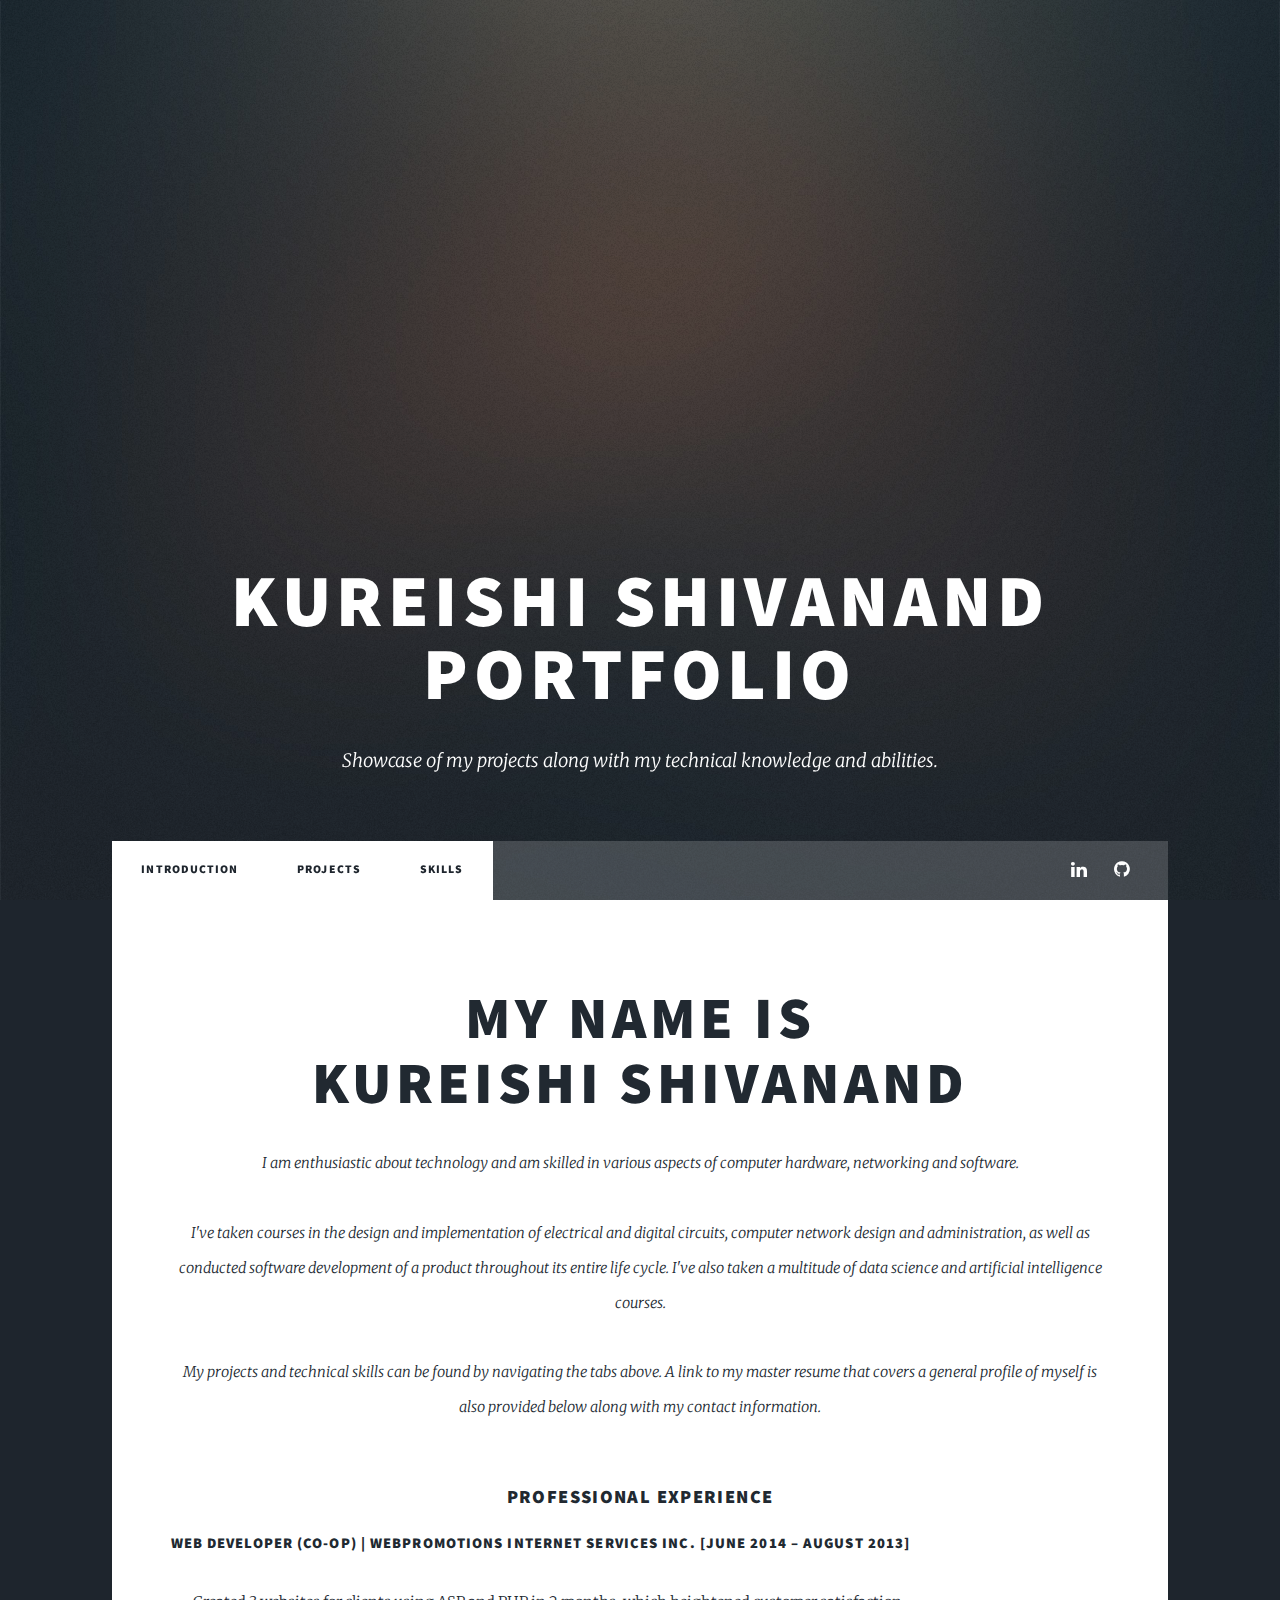
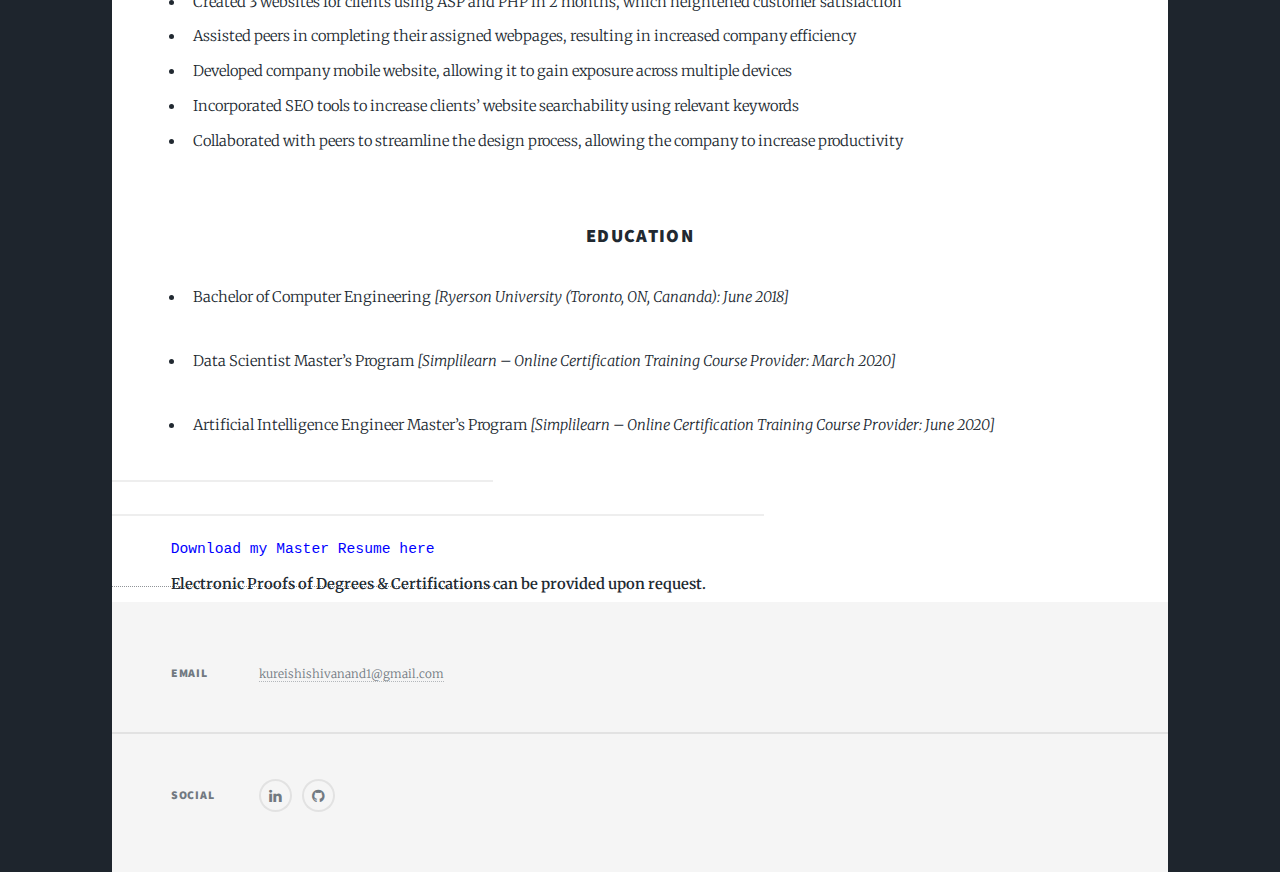
==== commit 09f479ce: "modify" ====
--- a/index.html
+++ b/index.html
@@ -121,7 +121,7 @@
       <a style="color:blue; font-family:courier;"
         href="https://kureishi.github.io/portfolio/files/Kureishi_Shivanand_Master_Resume.pdf">Download
         my Master Resume here
-      </a>
+      </a><br />
       <b>Electronic Proofs of Degrees & Certifications can be provided upon request.</b>
 
       <!-- Footer - Pagination-->
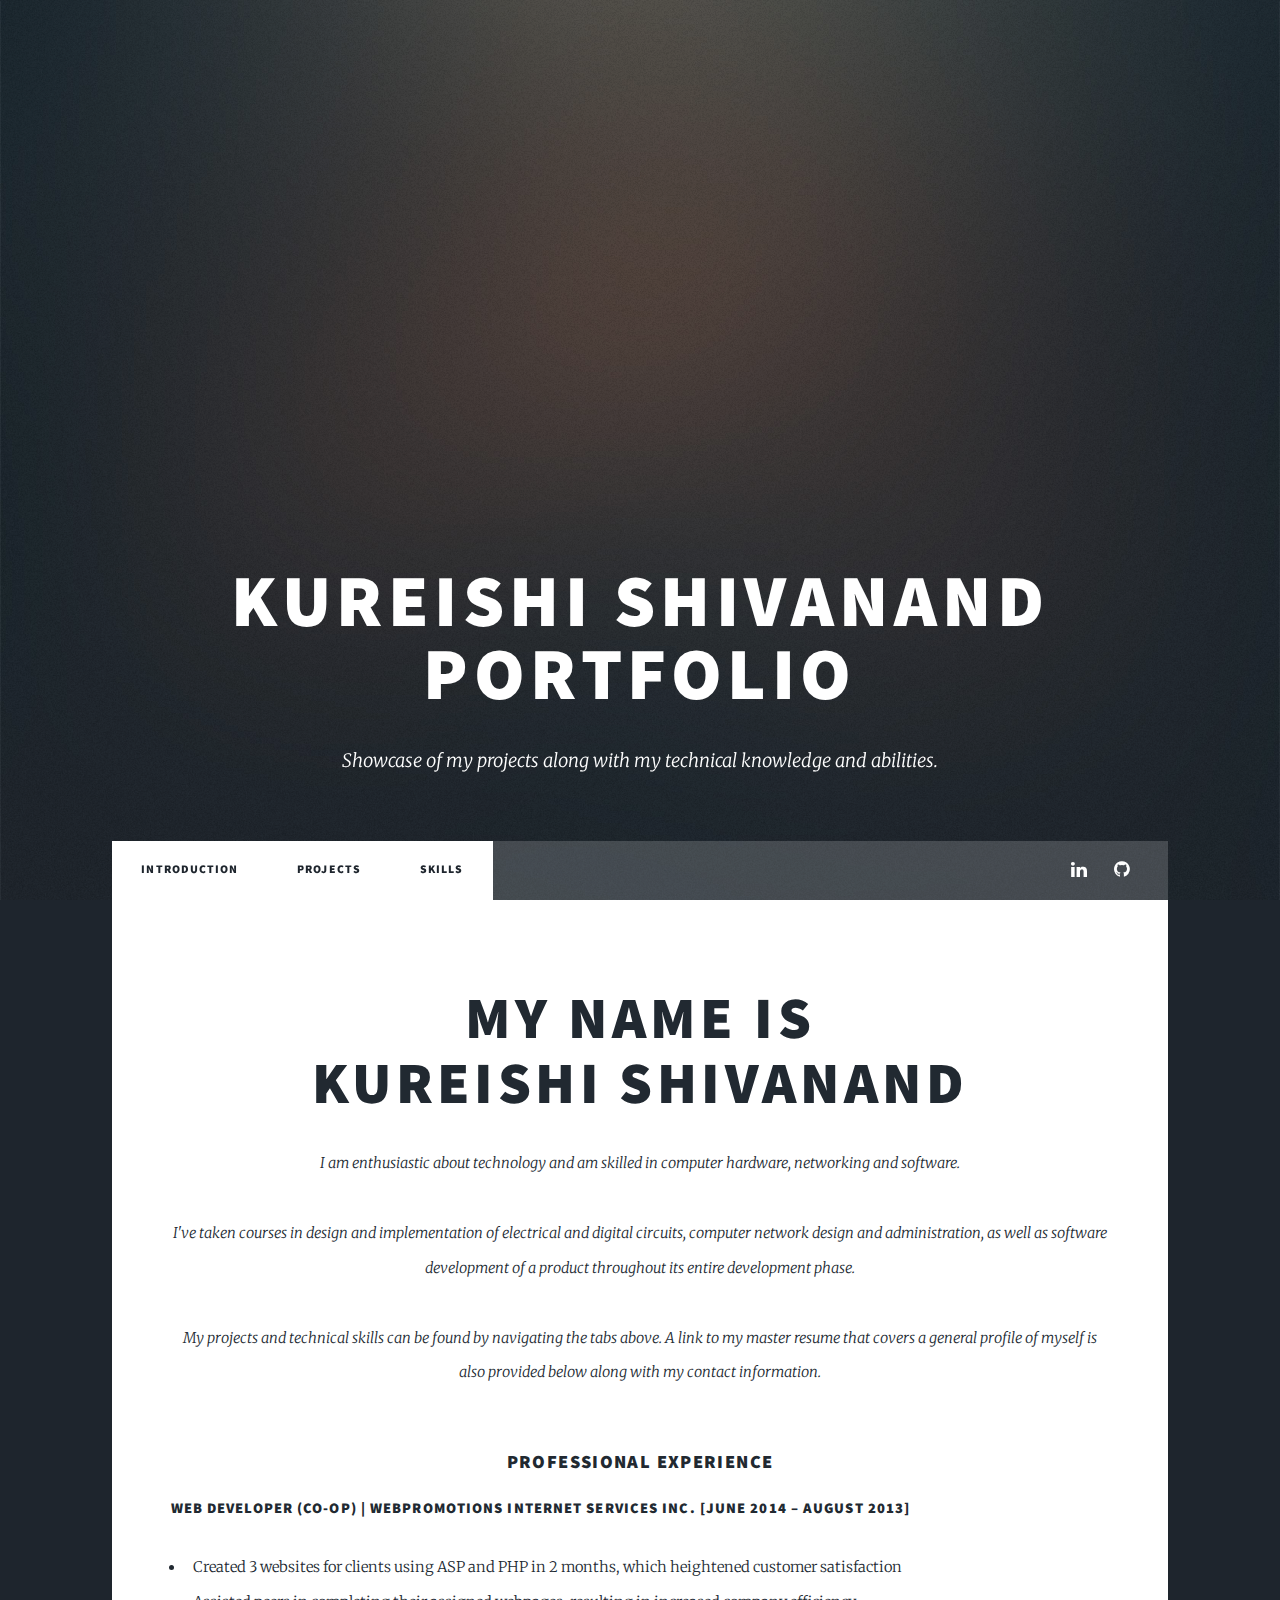
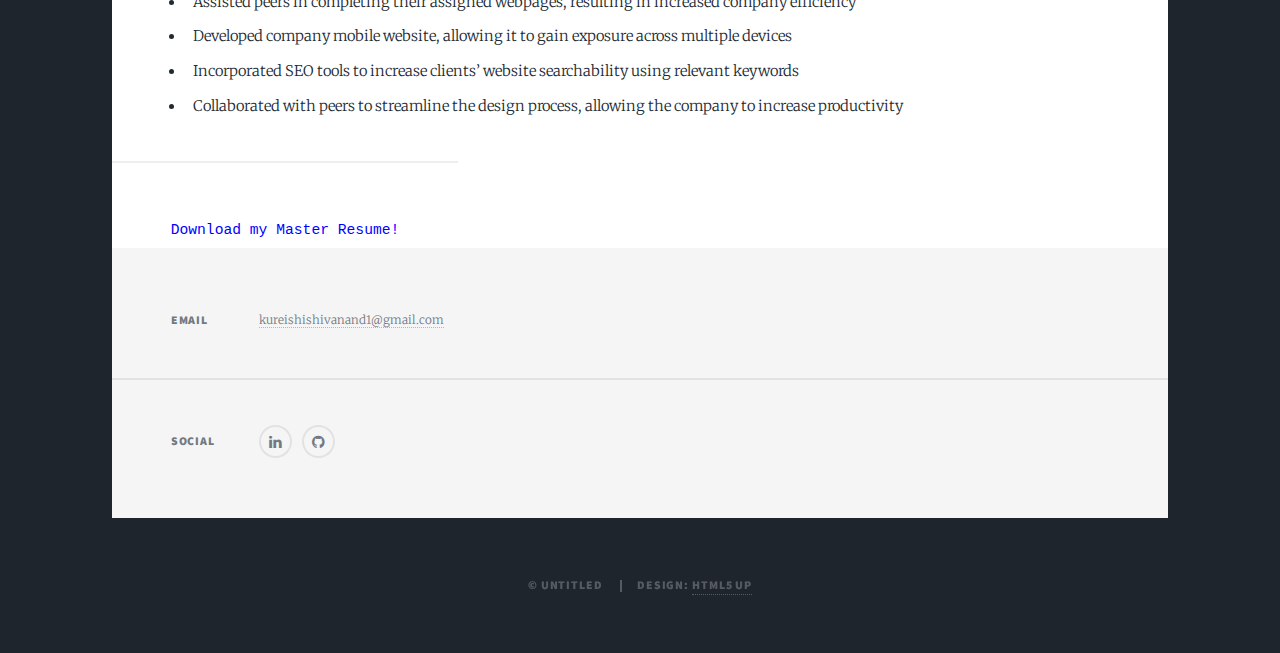
==== commit 674aebc1: "update url" ====
--- a/index.html
+++ b/index.html
@@ -7,7 +7,7 @@
 <html>
 
 <head>
-  <title>Kureishi Shivanand - Introduction</title>
+  <title>Kureishi Shivanand</title>
   <meta charset="utf-8" />
   <meta name="viewport" content="width=device-width, initial-scale=1, user-scalable=no" />
   <link rel="shortcut icon" type="image/x-icon" href="favicon.ico" />
@@ -21,7 +21,7 @@
   <div id="wrapper" class="fade-in">
     <!-- Intro -->
     <div id="intro">
-      <h1>Kureishi Shivanand<br /> Portfolio</h1>
+      <h1>Kureishi Shivanand <br /> Portfolio</h1>
       <p>Showcase of my projects along with my technical knowledge and abilities.</p>
       <!-- <ul class="actions">
         <li>
@@ -39,8 +39,8 @@
     <nav id="nav">
       <ul class="links">
         <li class="active"><a href="index.html">Introduction</a></li>
-        <li class="active"><a href="second.html">Projects</a></li>
-        <li class="active"><a href="third.html">Skills</a></li>
+        <li class="active"><a href="projects.html">Projects</a></li>
+        <li class="active"><a href="skills.html">Skills</a></li>
       </ul>
       <!--use icon fa-(social media)-->
       <ul class="icons">
@@ -61,16 +61,14 @@
       <article class="post featured">
         <header class="major">
           <h2>
-            My Name is<br />
-            Kureishi Shivanand
+            <a href="#">My Name is<br />
+              Kureishi Shivanand</a>
           </h2>
           <p>
-            I am enthusiastic about technology and am skilled in various aspects of computer hardware, networking and software.
-            <br /><br />
-            I've taken courses in the design and implementation of electrical and digital circuits, computer network design
-            and administration, as well as conducted software development of a product throughout its entire life cycle.
-            I've also taken a multitude of data science and artificial intelligence courses.
-            <br /><br />
+            I am enthusiastic about technology and am skilled in computer hardware, networking and software.<br /><br />
+            I've taken courses in design and implementation of electrical and digital circuits, computer network design
+            and administration, as well as software development of a product throughout its entire development
+            phase.<br /><br />
             My projects and technical skills can be found by navigating the tabs above. A link to my master resume that
             covers a general profile of myself is also provided below along with my contact information.
           </p>
@@ -98,31 +96,11 @@
               to increase productivity</li>
           </ul>
         </p>
-
-        <br />
-
-        <h3>Education</h3>
-        <p>
-          <ul>
-            <li style="text-align:left">Bachelor of Computer Engineering 
-              <i>[Ryerson University (Toronto, ON, Cananda): June 2018]</i></li>
-          </ul>
-          <ul>
-            <li style="text-align:left">Data Scientist Master’s Program 
-              <i>[Simplilearn – Online Certification Training Course Provider: March 2020]</i></li>
-          </ul>
-          <ul>
-            <li style="text-align:left">Artificial Intelligence Engineer Master’s Program 
-              <i>[Simplilearn – Online Certification Training Course Provider: June 2020]</i></li>
-          </ul>
-        </p>
       </article>
 
       <a style="color:blue; font-family:courier;"
-        href="https://kureishi.github.io/portfolio/files/Kureishi_Shivanand_Master_Resume.pdf">Download
-        my Master Resume here
-      </a><br />
-      <b>Electronic Proofs of Degrees & Certifications can be provided upon request.</b>
+        href="https://kureishi.github.io/portfolio/files/Kureishi%20Shivanand_Master%20Resume.docx">Download
+        my Master Resume!</a>
 
       <!-- Footer - Pagination-->
       <!-- <footer> -->
@@ -185,12 +163,12 @@
     </footer>
 
     <!-- Copyright -->
-    <!-- <div id="copyright">
+    <div id="copyright">
       <ul>
         <li>&copy; Untitled</li>
         <li>Design: <a href="https://html5up.net">HTML5 UP</a></li>
       </ul>
-    </div> -->
+    </div>
   </div>
 
   <!-- Scripts -->
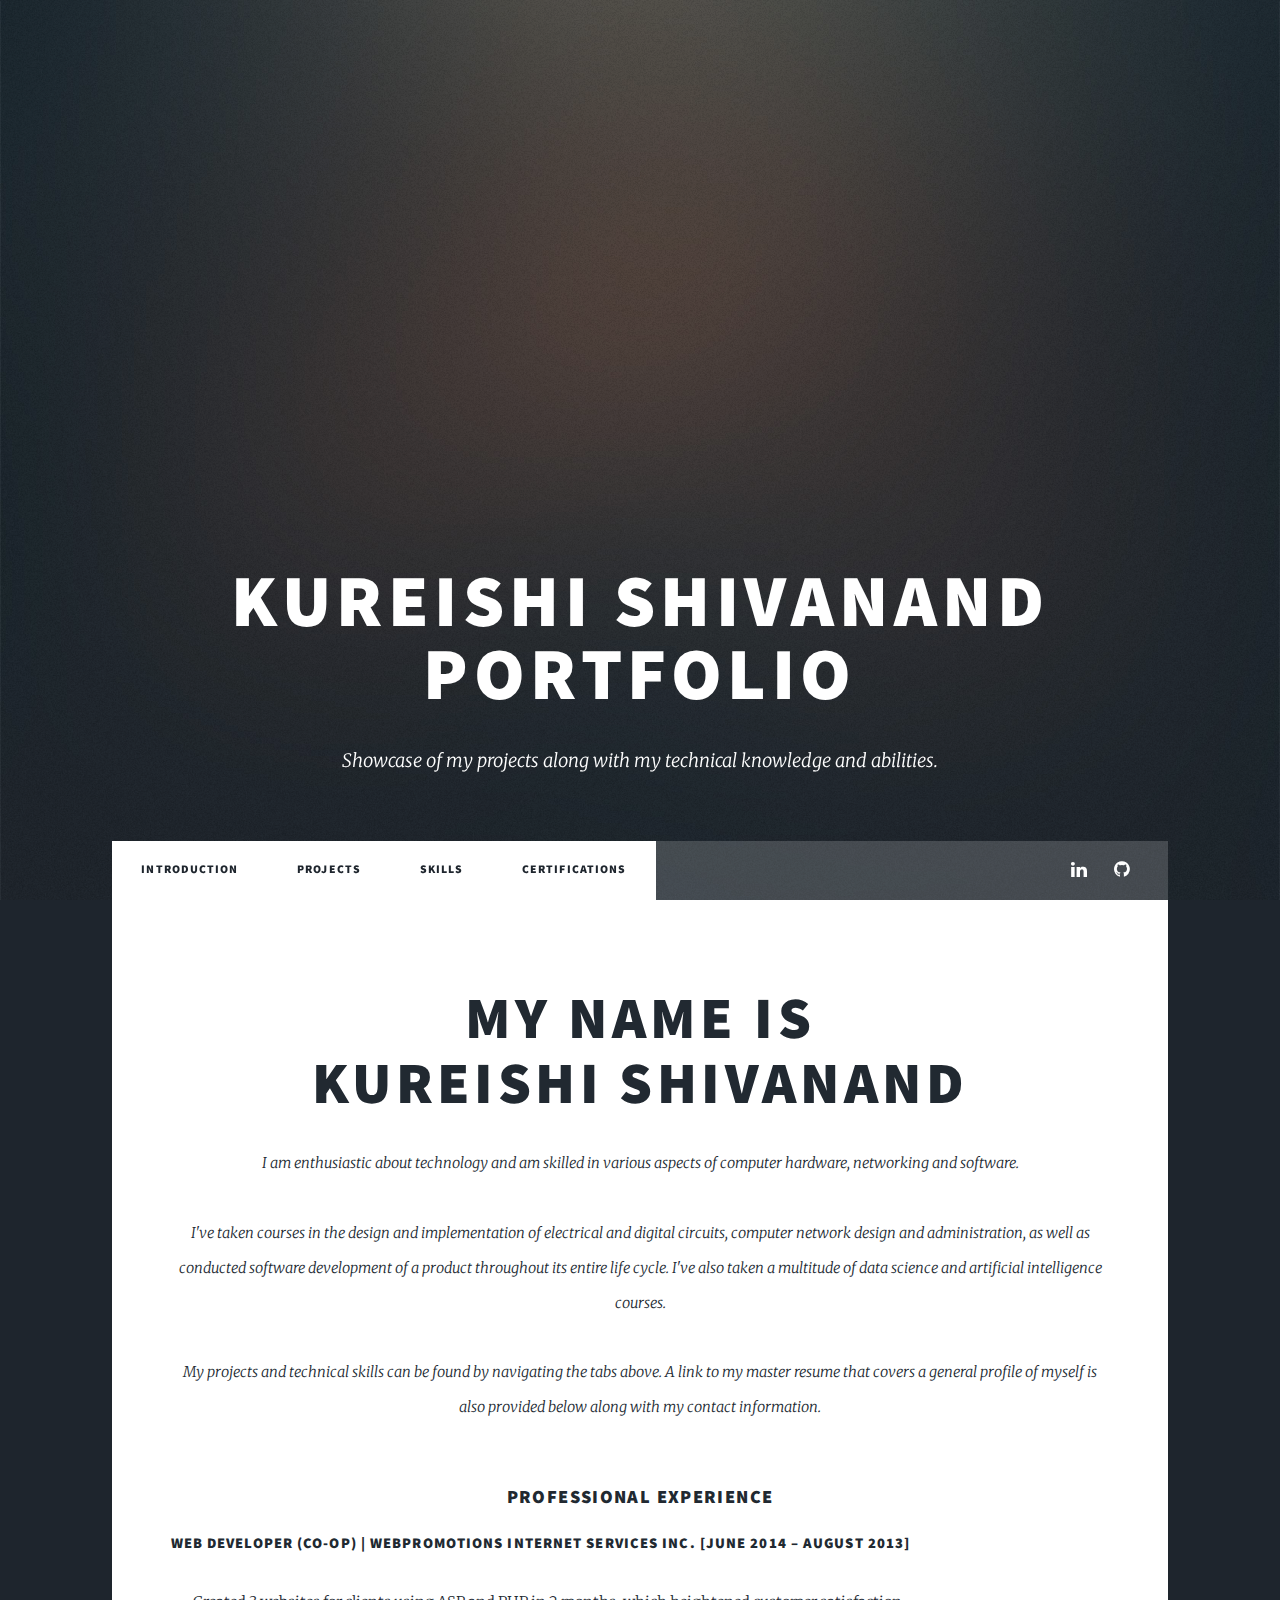
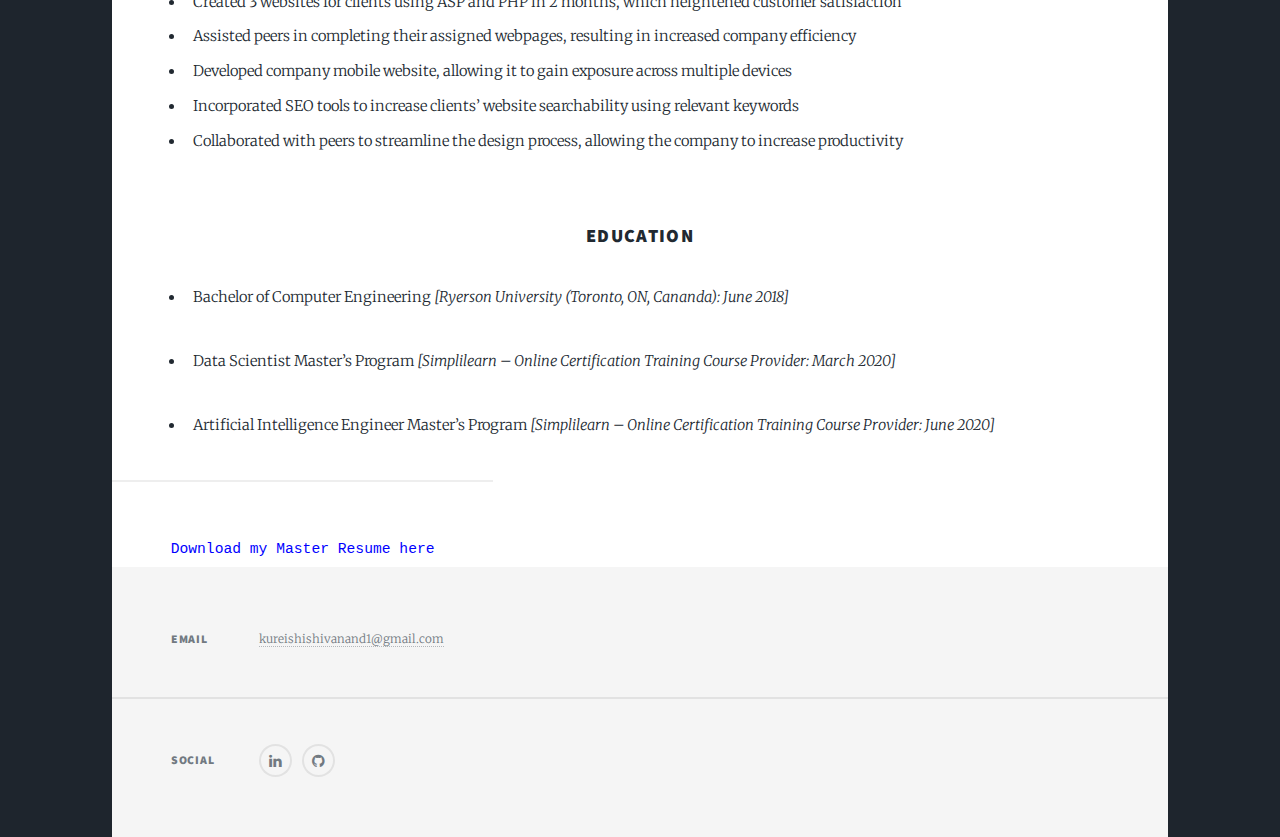
==== commit 0b4c5477: "Merge branch 'master' of https://github.com/Kureishi/portfolio into master" ====
--- a/index.html
+++ b/index.html
@@ -7,7 +7,7 @@
 <html>
 
 <head>
-  <title>Kureishi Shivanand</title>
+  <title>Kureishi Shivanand - Introduction</title>
   <meta charset="utf-8" />
   <meta name="viewport" content="width=device-width, initial-scale=1, user-scalable=no" />
   <link rel="shortcut icon" type="image/x-icon" href="favicon.ico" />
@@ -21,7 +21,7 @@
   <div id="wrapper" class="fade-in">
     <!-- Intro -->
     <div id="intro">
-      <h1>Kureishi Shivanand <br /> Portfolio</h1>
+      <h1>Kureishi Shivanand<br /> Portfolio</h1>
       <p>Showcase of my projects along with my technical knowledge and abilities.</p>
       <!-- <ul class="actions">
         <li>
@@ -41,6 +41,7 @@
         <li class="active"><a href="index.html">Introduction</a></li>
         <li class="active"><a href="projects.html">Projects</a></li>
         <li class="active"><a href="skills.html">Skills</a></li>
+        <li class="active"><a href="certifications.html">Certifications</a></li>
       </ul>
       <!--use icon fa-(social media)-->
       <ul class="icons">
@@ -61,14 +62,16 @@
       <article class="post featured">
         <header class="major">
           <h2>
-            <a href="#">My Name is<br />
-              Kureishi Shivanand</a>
+            My Name is<br />
+            Kureishi Shivanand
           </h2>
           <p>
-            I am enthusiastic about technology and am skilled in computer hardware, networking and software.<br /><br />
-            I've taken courses in design and implementation of electrical and digital circuits, computer network design
-            and administration, as well as software development of a product throughout its entire development
-            phase.<br /><br />
+            I am enthusiastic about technology and am skilled in various aspects of computer hardware, networking and software.
+            <br /><br />
+            I've taken courses in the design and implementation of electrical and digital circuits, computer network design
+            and administration, as well as conducted software development of a product throughout its entire life cycle.
+            I've also taken a multitude of data science and artificial intelligence courses.
+            <br /><br />
             My projects and technical skills can be found by navigating the tabs above. A link to my master resume that
             covers a general profile of myself is also provided below along with my contact information.
           </p>
@@ -96,11 +99,30 @@
               to increase productivity</li>
           </ul>
         </p>
+
+        <br />
+
+        <h3>Education</h3>
+        <p>
+          <ul>
+            <li style="text-align:left">Bachelor of Computer Engineering 
+              <i>[Ryerson University (Toronto, ON, Cananda): June 2018]</i></li>
+          </ul>
+          <ul>
+            <li style="text-align:left">Data Scientist Master’s Program 
+              <i>[Simplilearn – Online Certification Training Course Provider: March 2020]</i></li>
+          </ul>
+          <ul>
+            <li style="text-align:left">Artificial Intelligence Engineer Master’s Program 
+              <i>[Simplilearn – Online Certification Training Course Provider: June 2020]</i></li>
+          </ul>
+        </p>
       </article>
 
       <a style="color:blue; font-family:courier;"
-        href="https://kureishi.github.io/portfolio/files/Kureishi%20Shivanand_Master%20Resume.docx">Download
-        my Master Resume!</a>
+        href="https://kureishi.github.io/portfolio/files/Kureishi_Shivanand_Master_Resume.pdf">Download
+        my Master Resume here
+      </a>
 
       <!-- Footer - Pagination-->
       <!-- <footer> -->
@@ -163,12 +185,12 @@
     </footer>
 
     <!-- Copyright -->
-    <div id="copyright">
+    <!-- <div id="copyright">
       <ul>
         <li>&copy; Untitled</li>
         <li>Design: <a href="https://html5up.net">HTML5 UP</a></li>
       </ul>
-    </div>
+    </div> -->
   </div>
 
   <!-- Scripts -->
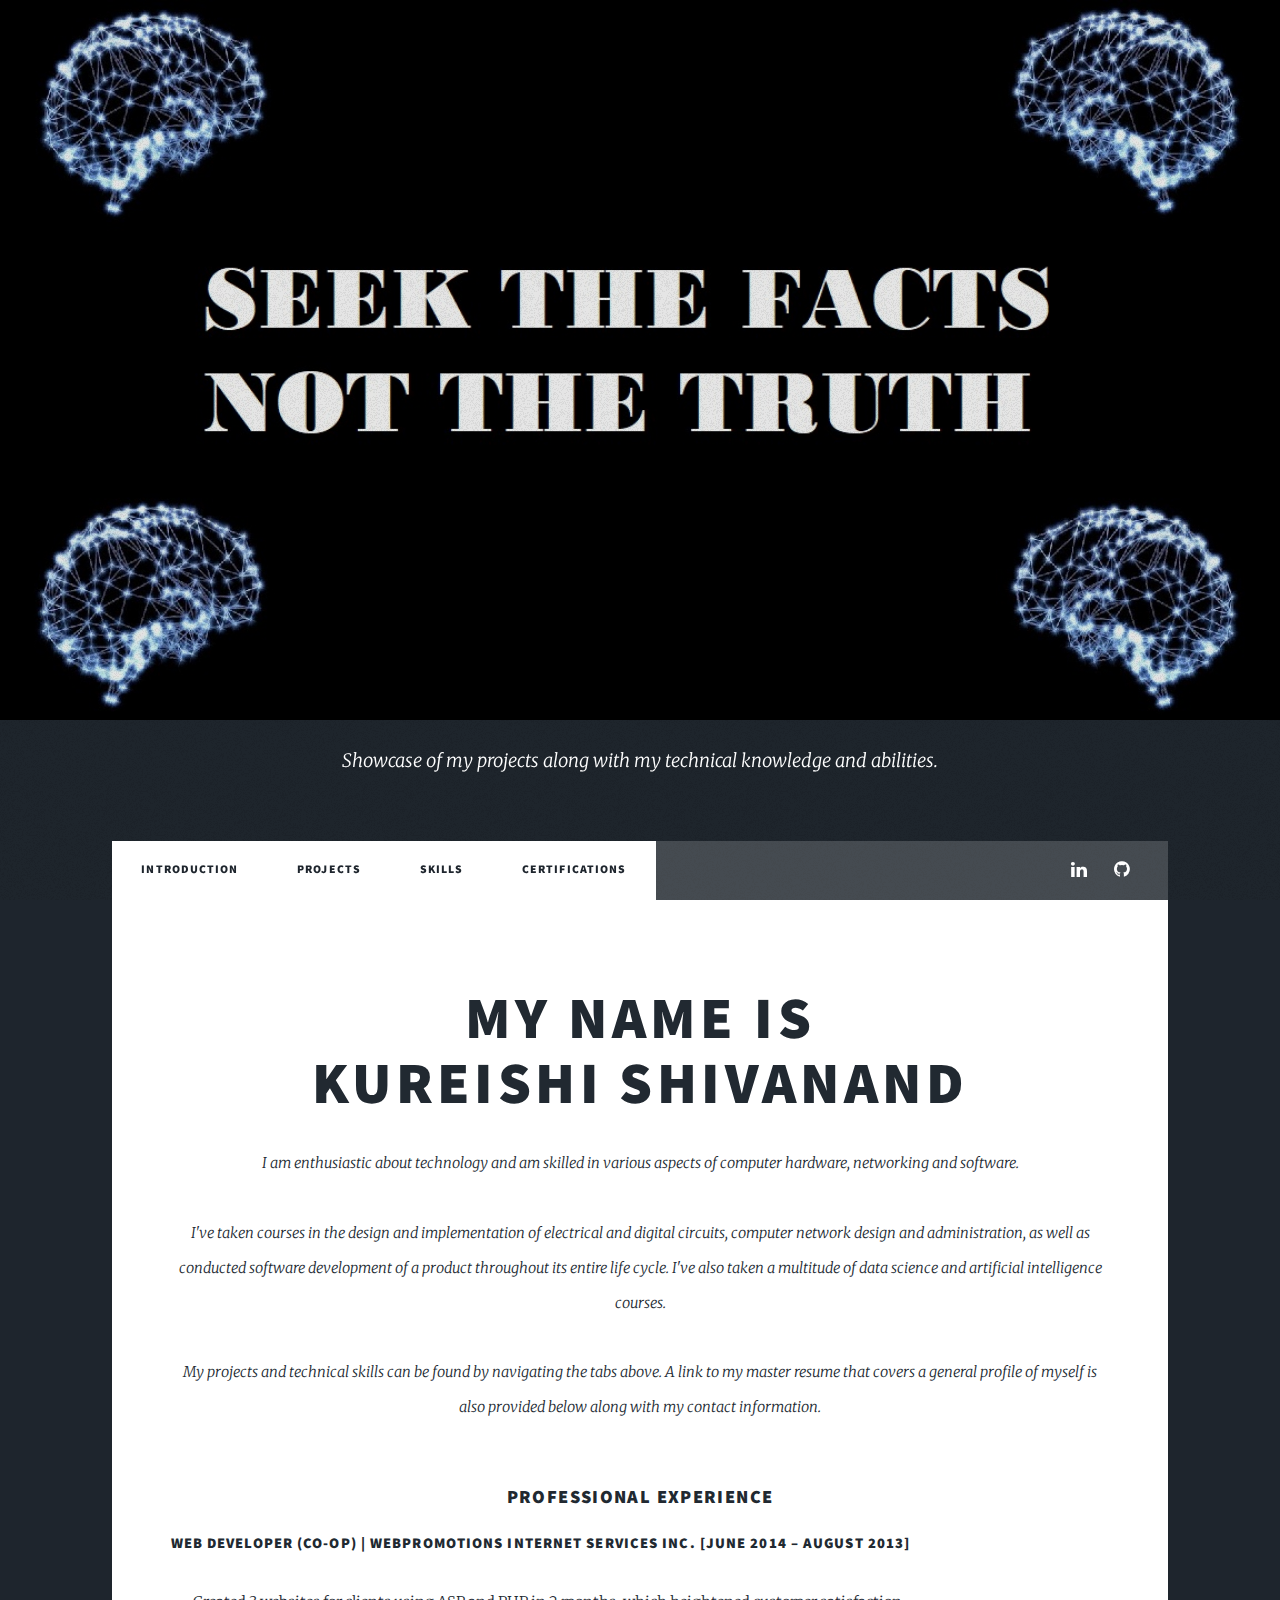
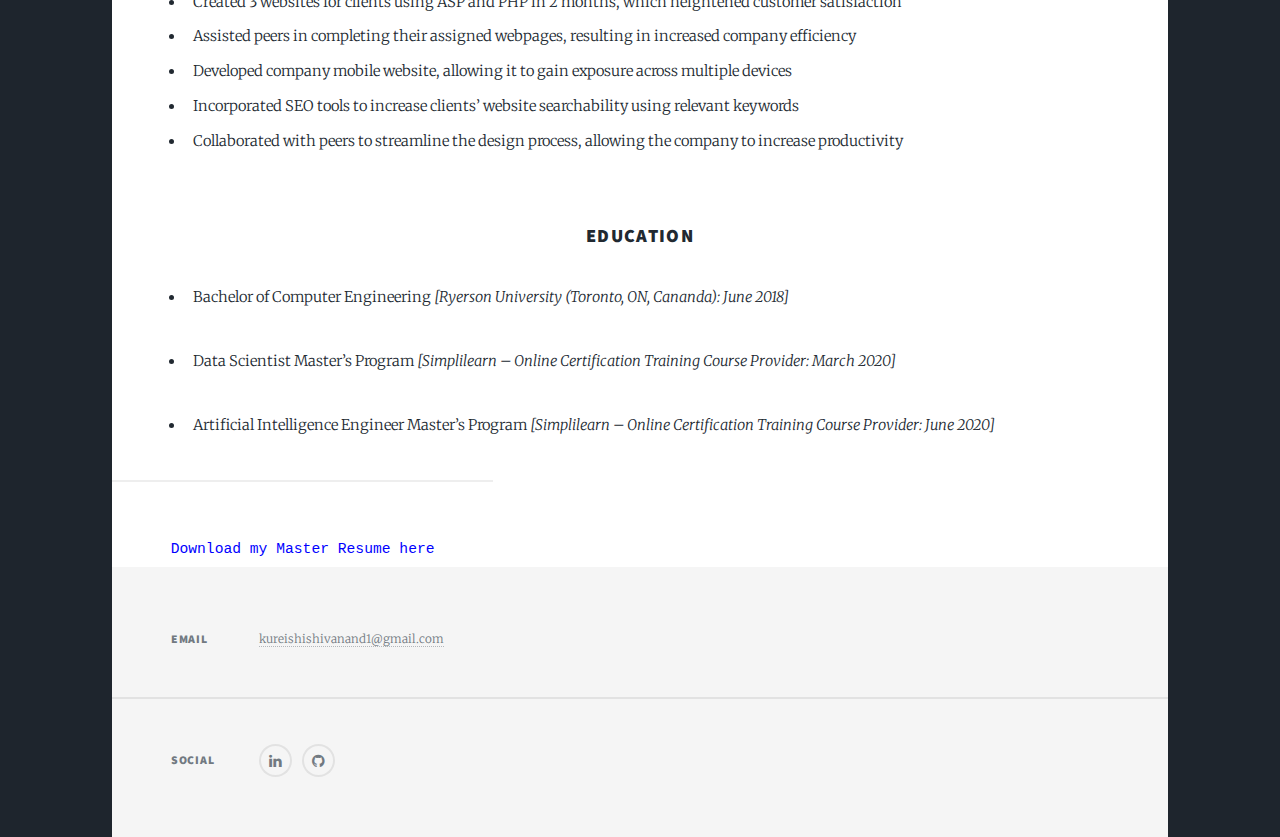
==== commit c07e8a86: "update index" ====
--- a/index.html
+++ b/index.html
@@ -21,7 +21,7 @@
   <div id="wrapper" class="fade-in">
     <!-- Intro -->
     <div id="intro">
-      <h1>Kureishi Shivanand<br /> Portfolio</h1>
+      <!-- <h1>Kureishi Shivanand<br /> Portfolio</h1> -->
       <p>Showcase of my projects along with my technical knowledge and abilities.</p>
       <!-- <ul class="actions">
         <li>
--- a/assets/css/main.css
+++ b/assets/css/main.css
@@ -3207,7 +3207,7 @@
 			width: 100%;
 			height: 100%;
 			background-color: #212931;
-			background-image: url("../../images/overlay.png"), linear-gradient(0deg, rgba(0, 0, 0, 0.1), rgba(0, 0, 0, 0.1)), url("../../images/bg.jpg");
+			background-image: url("../../images/overlay.png"), linear-gradient(0deg, rgba(0, 0, 0, 0.1), rgba(0, 0, 0, 0.1)), url("../../images/Slogan.jpg");
 			background-size: auto,								auto,														100% auto;
 			background-position: center,								center,														top center;
 			background-repeat: repeat,								no-repeat,													no-repeat;
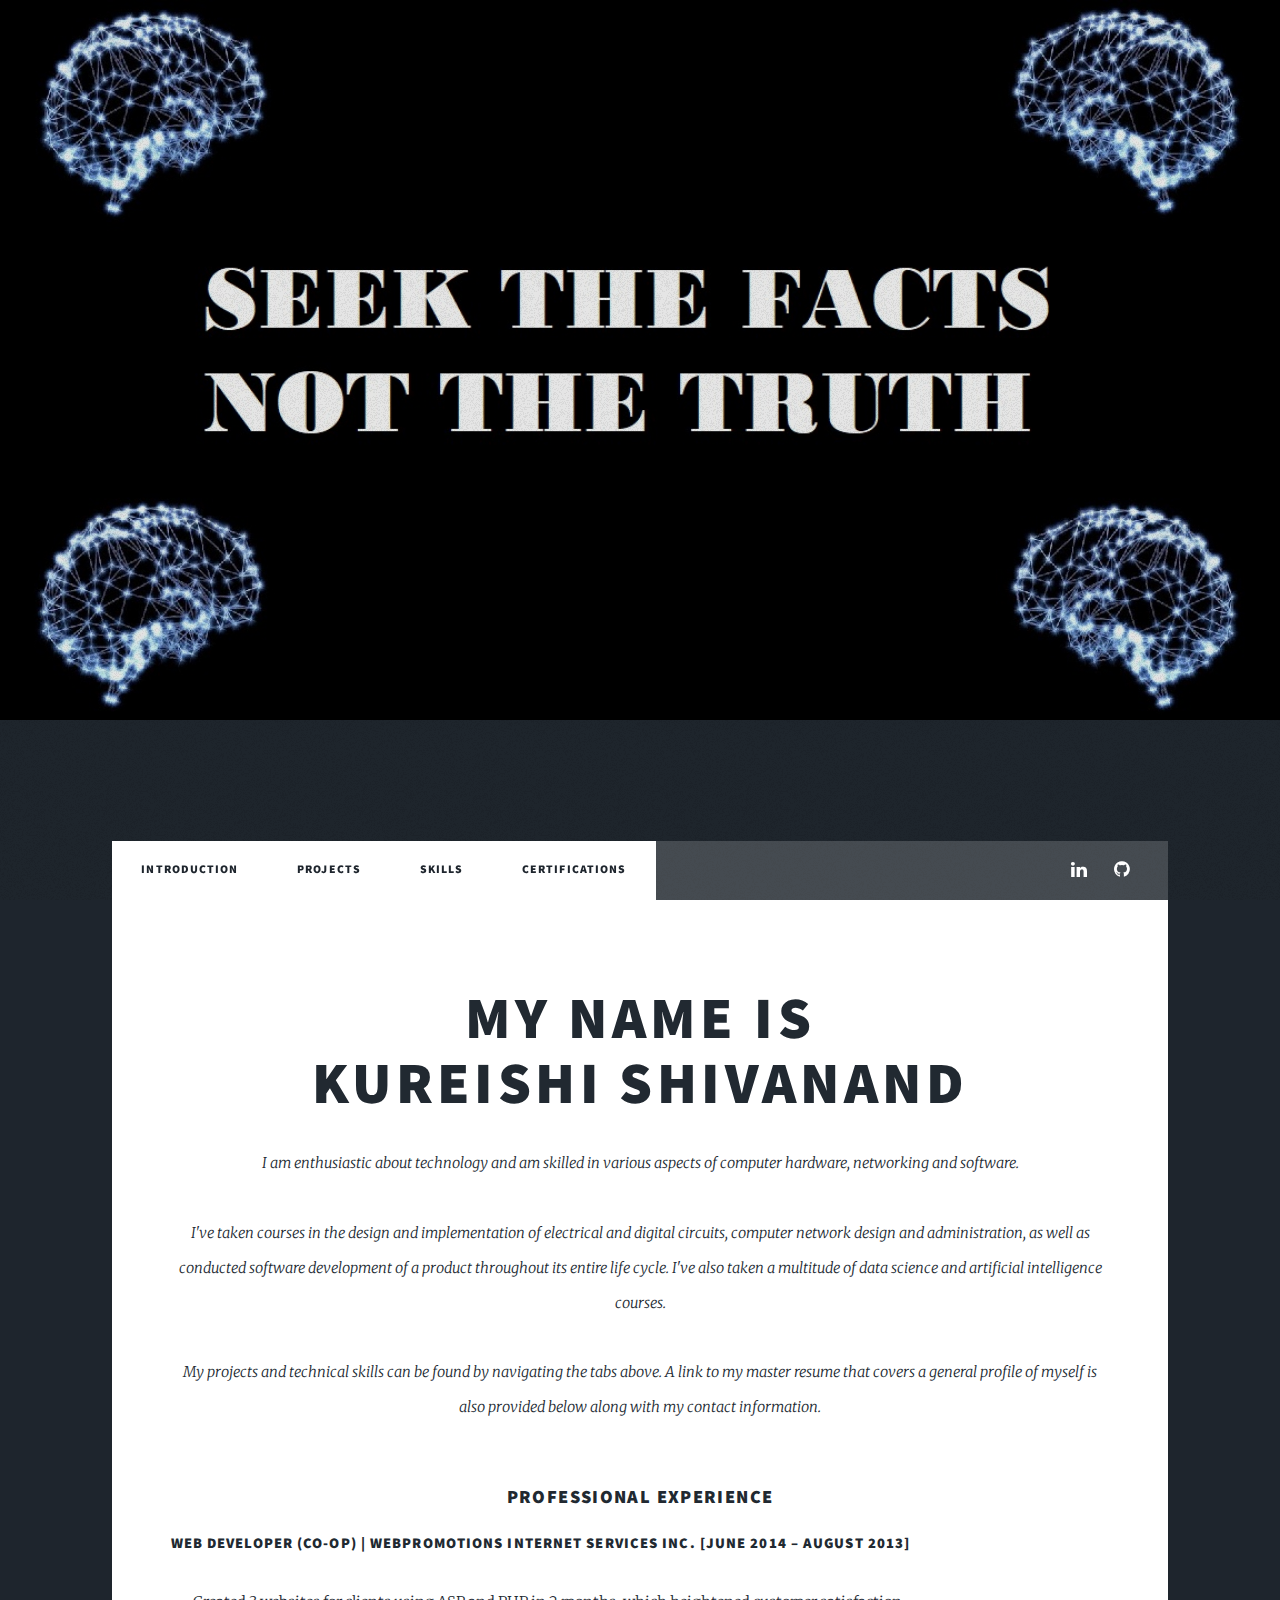
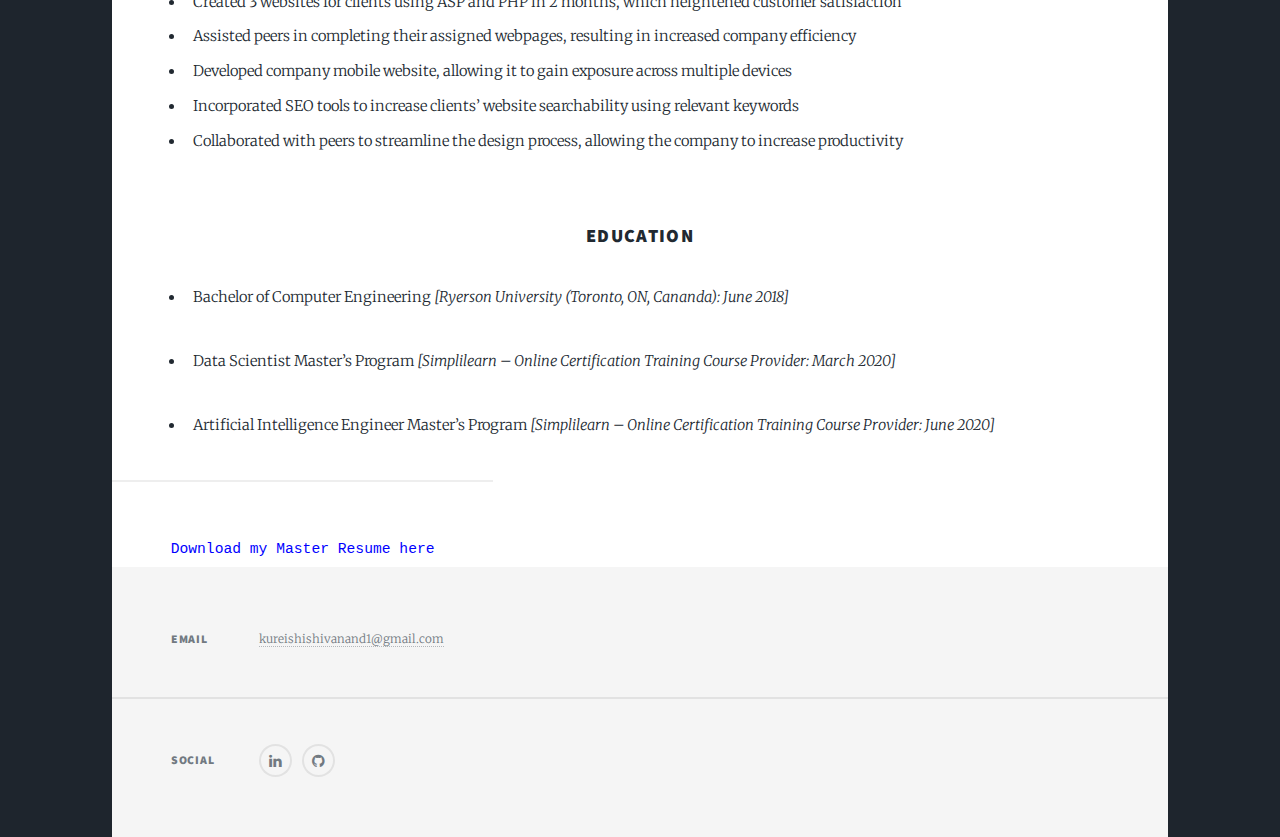
==== commit 1ee331d4: "update all webpages intro" ====
--- a/index.html
+++ b/index.html
@@ -21,8 +21,8 @@
   <div id="wrapper" class="fade-in">
     <!-- Intro -->
     <div id="intro">
-      <!-- <h1>Kureishi Shivanand<br /> Portfolio</h1> -->
-      <p>Showcase of my projects along with my technical knowledge and abilities.</p>
+      <!-- <h1>Kureishi Shivanand<br /> Portfolio</h1>
+      <p>Showcase of my projects along with my technical knowledge and abilities.</p> -->
       <!-- <ul class="actions">
         <li>
           <a href="#header" class="button icon solo fa-arrow-down scrolly">Continue</a>
